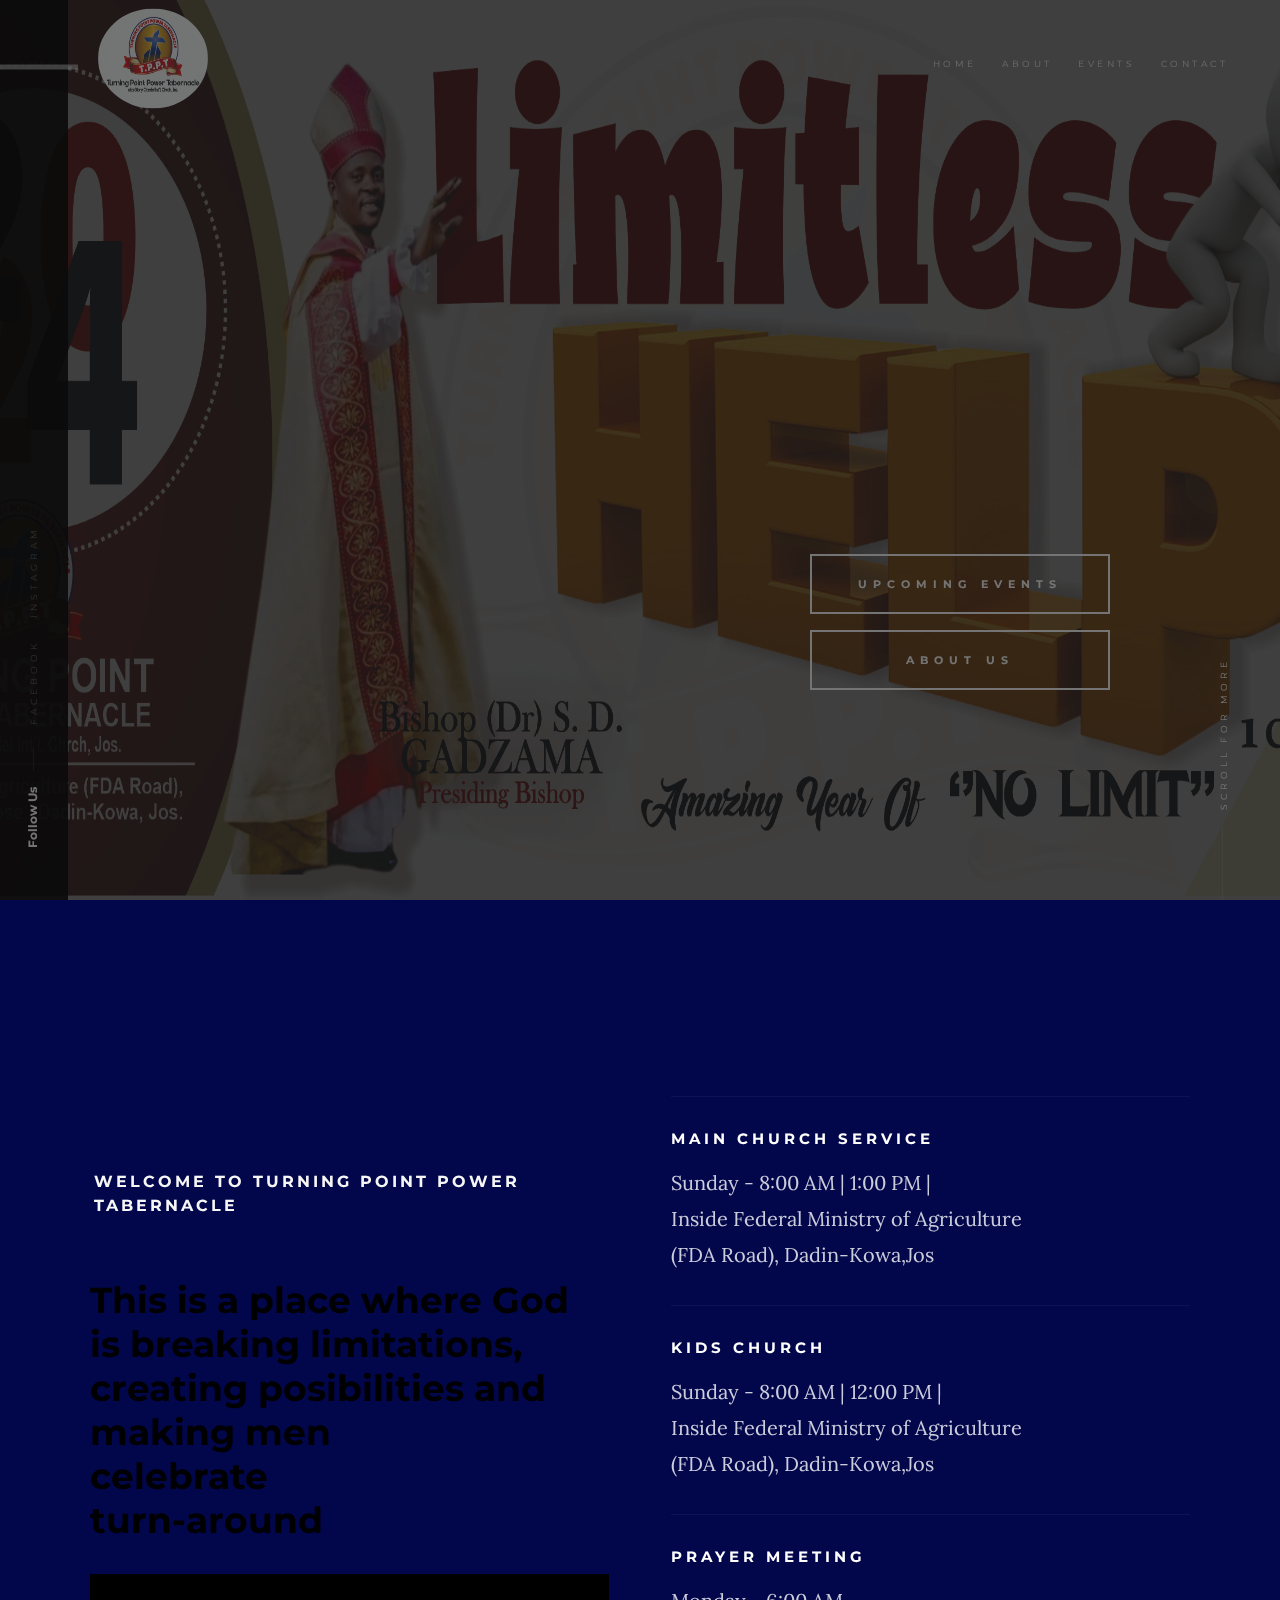
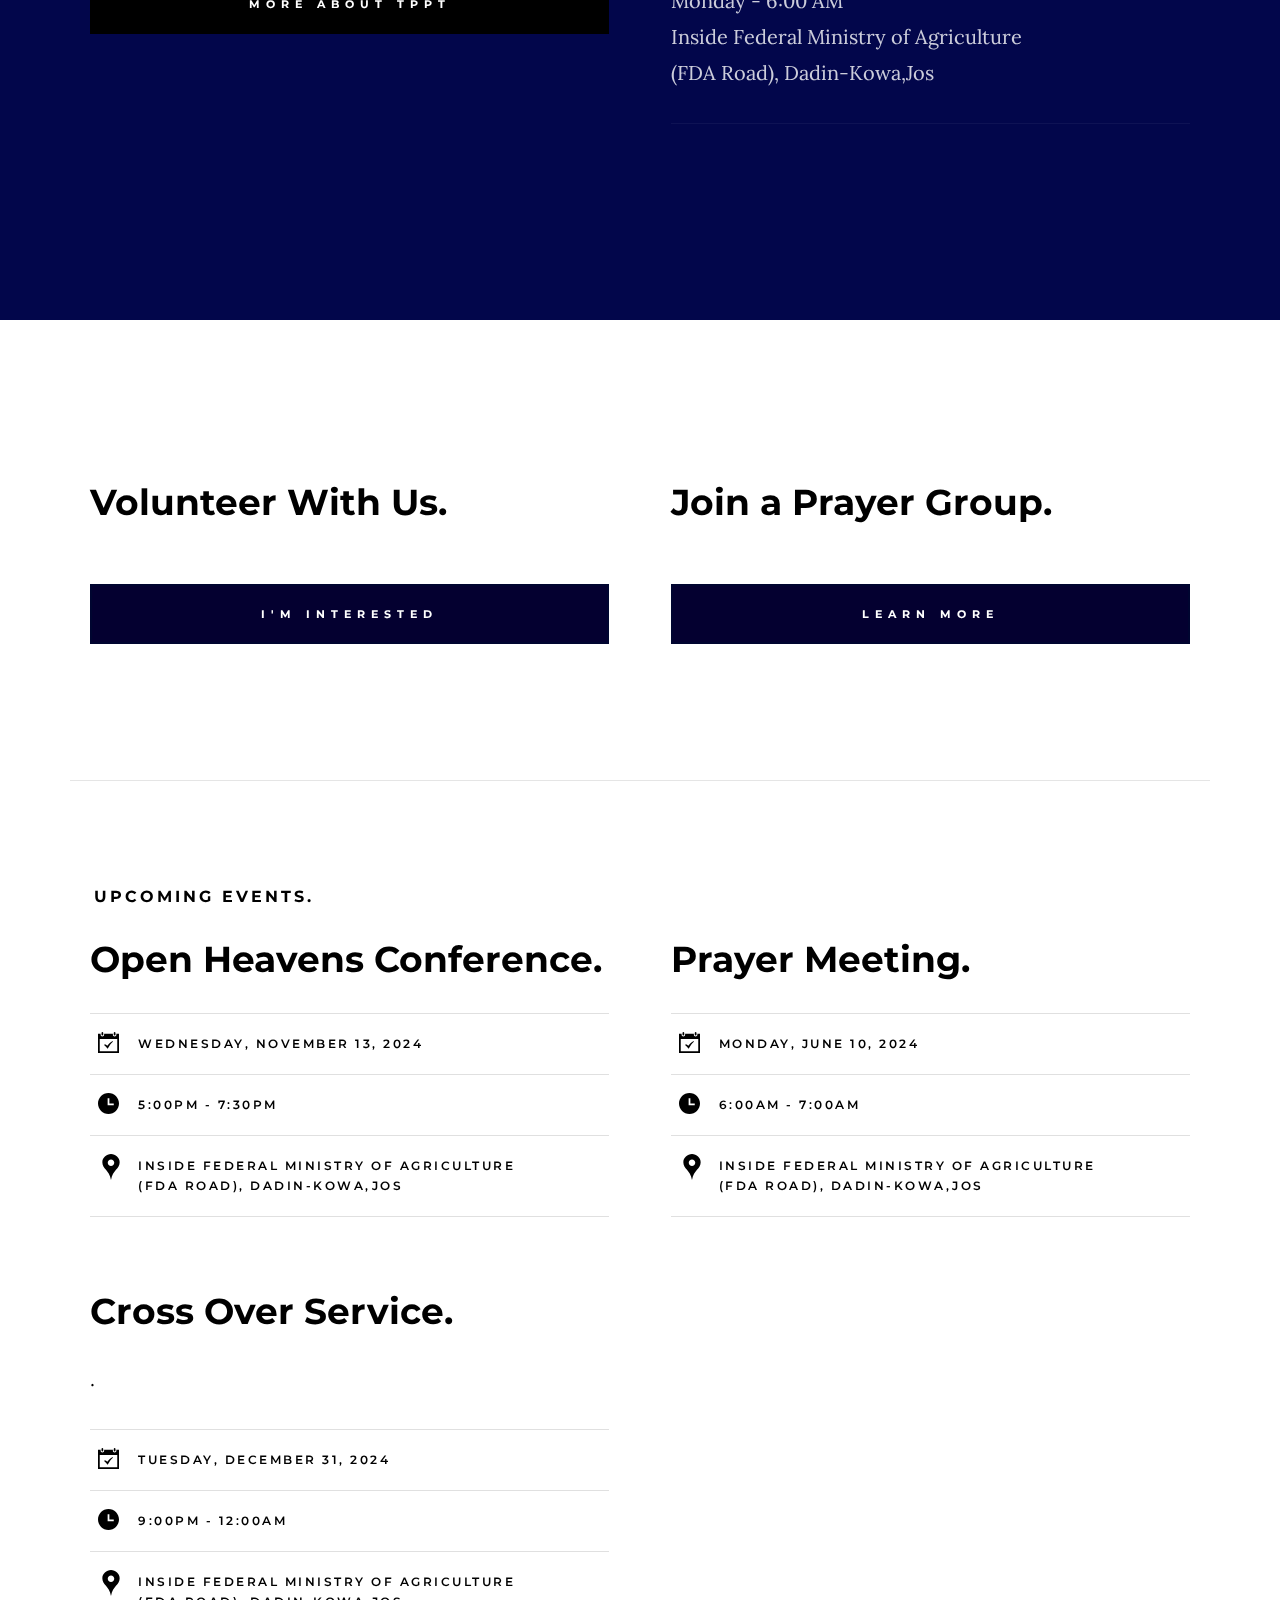
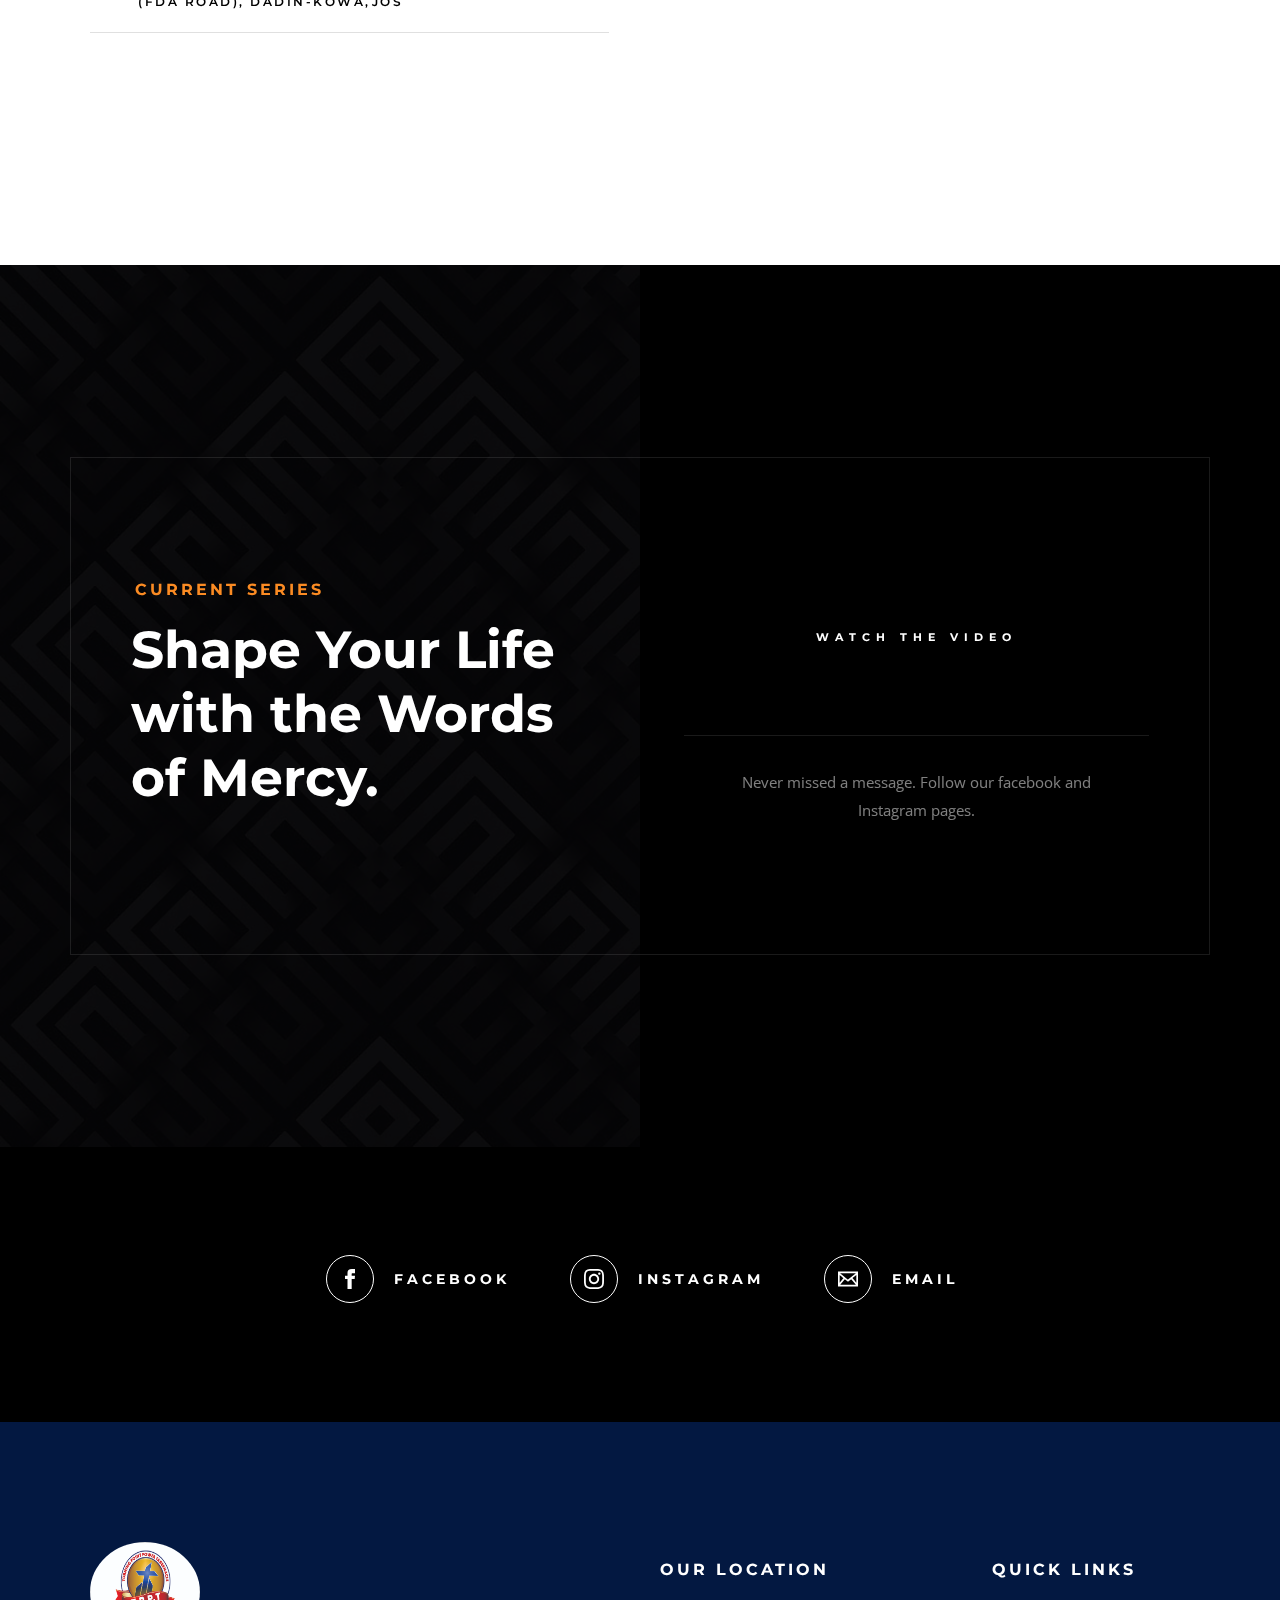
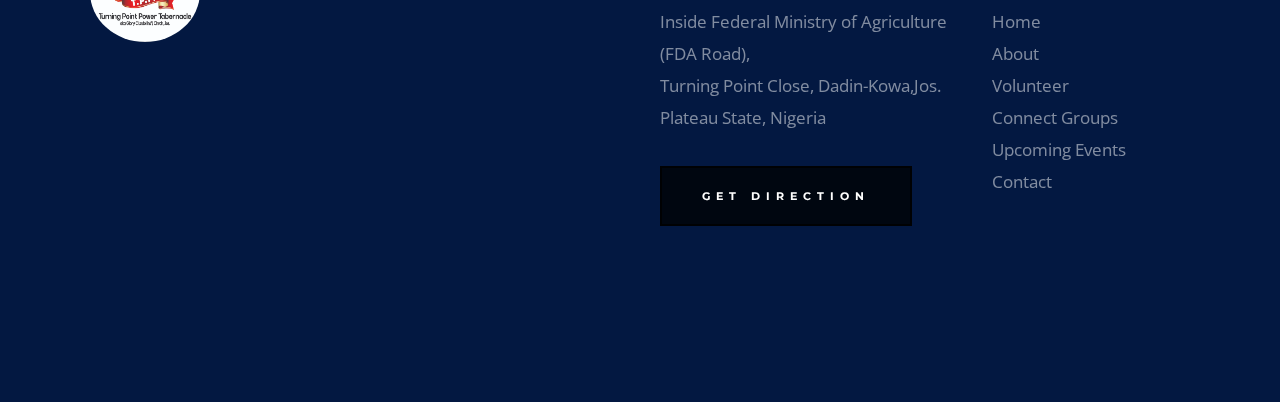
==== index.html @ caed2600 "first push" ====
<!DOCTYPE html>
<html class="no-js" lang="en">
<head>

    <!--- basic page needs
    ================================================== -->
    <meta charset="utf-8">
    <title>TPPT</title>
    <meta name="description" content="">
    <meta name="author" content="">

    <!-- mobile specific metas
    ================================================== -->
    <meta name="viewport" content="width=device-width, initial-scale=1">

    <!-- CSS
    ================================================== -->
    <link rel="stylesheet" href="css/base.css">
    <link rel="stylesheet" href="css/main.css">

    <!-- script
    ================================================== -->
    <script src="js/modernizr.js"></script>

    <!--  favicons
    ================================================== --
    <link rel="apple-touch-icon" sizes="180x180" href="apple-touch-icon.png">
    <link rel="icon" type="image/png" sizes="32x32" href="favicon-32x32.png">
    <link rel="icon" type="image/png" sizes="16x16" href="favicon-16x16.png">
    <link rel="manifest" href="site.webmanifest"> -->

</head>

<body id="top">

    <!-- preloader
    ================================================== -->
    <div id="preloader">
        <div id="loader" class="dots-jump">
            <div></div>
            <div></div>
            <div></div>
        </div>
    </div>


    <!-- header
    ================================================== -->
    <header class="s-header">

        <div class="header-logo">
            <a class="site-logo" href="index.html">
                <img src="images/Church Logo.jpg" alt="Homepage">
            </a>
        </div>

        <nav class="header-nav-wrap">
            <ul class="header-nav">
                <li class="current"><a href="index.html" title="Home">Home</a></li>
                <li><a href="about.html" title="About">About</a></li>
                <li><a href="events.html" title="Services">Events</a></li>
                <li><a href="contact.html" title="Contact us">Contact</a></li>	
            </ul>
        </nav>

        <a class="header-menu-toggle" href="#0"><span>Menu</span></a>

    </header> <!-- end s-header -->


    <!-- hero
    ================================================== -->
    <section class="s-hero" data-parallax="scroll" data-image-src="images/avatars/2024 Sticker.jpg" data-natural-width=1000 data-natural-height=500 data-position-y=center>

        <div class="hero-left-bar"></div>

        <div class="row hero-content">

            <div class="column large-full hero-content__text">
               

                <div class="hero-content__buttons">
                    <a href="events.html" class="btn btn--stroke">Upcoming Events</a>
                    <a href="about.html" class="btn btn--stroke">About Us</a>
                </div>
            </div> <!-- end hero-content__text -->

        </div> <!-- end hero-content -->

        <ul class="hero-social">
            <li class="hero-social__title">Follow Us</li>
            <li>
                <a href="https://www.facebook.com/share/EWhKwpKGWEic99FN/?mibextid=qi2Omg" title="">Facebook</a>
            </li>
            <!-- <li>
                <a href="#0" title="">YouTube</a>
            </li> -->
            <li>
                <a href="https://www.instagram.com/turning_point_power_tabernacle?utm_source=qr&igsh=MW9lNXdpdnQ3dms4bA===" title="">Instagram</a>
            </li>
        </ul> <!-- end hero-social -->

        <div class="hero-scroll">
            <a href="#about" class="scroll-link smoothscroll">
                Scroll For More
            </a>
        </div> <!-- end hero-scroll -->

    </section> <!-- end s-hero -->


    <!-- about
    ================================================== -->
    <section id="about" class="s-about">

        <div class="row row-y-center about-content">

            <div class="column large-half medium-full">
                <h3 class="subhead">Welcome to Turning Point Power Tabernacle</h3>
                <p class="lead">
                    <h1>
                        This is a place where God is breaking limitations, <br>
                        creating posibilities and making men  <br>
                        celebrate <br>
                        turn-around <br>
                    </h1>
                </p>
                <a href="about.html" class="btn btn--primary btn--about">More About Tppt</a>
            </div>

            <div class="column large-half medium-full">
                <ul class="about-sched">
                    <li>
                        <h4>Main Church Service</h4>
                        <p>
                        Sunday - 8:00 AM | 1:00 PM | <br>
                        Inside Federal Ministry of Agriculture <br>
                        (FDA Road), Dadin-Kowa,Jos
                        </p>
                    </li>
                    <li>
                        <h4>Kids Church</h4>
                        <p>
                        Sunday - 8:00 AM | 12:00 PM |  <br>
                        Inside Federal Ministry of Agriculture <br>
                        (FDA Road), Dadin-Kowa,Jos
                        </p>
                    </li>
                    <li>
                        <h4>Prayer Meeting</h4>
                        <p>
                        Monday - 6:00 AM <br>
                        Inside Federal Ministry of Agriculture <br>
                        (FDA Road), Dadin-Kowa,Jos
                        </p>
                    </li>
                </ul> <!-- end about-sched-->
            </div>

        </div> <!-- end about-content -->

    </section> <!-- end s-about -->


    <!-- connect
    ================================================== -->
    <section class="s-connect">

        <div class="row connect-content">
            <div class="column large-half tab-full">
                <h3 class="display-1">Volunteer With Us.</h3>
                <p>
                
                </p>

                <a href="volunteer.html" class="btn btn--primary h-full-width">I'm Interested</a>
            </div>
            <div class="column large-half tab-full">
                <h3 class="display-1">Join a Prayer Group.</h3>
                <p>
                
                </p>

                <a href="connect-group.html" class="btn btn--primary h-full-width">Learn More</a>
            </div>
        </div> <!-- end connect-content  -->

    </section> <!-- end s-connect -->


    <!-- events
    ================================================== -->
    <section class="s-events">

        <div class="row events-header">
            <div class="column">
                <h2 class="subhead">Upcoming Events.</h2>
            </div>
        </div> <!-- end event-header -->

        <div class="row block-large-1-2 block-900-full events-list">

            <div class="column events-list__item">
                <h3 class="display-1 events-list__item-title">
                    <a href="#0" title="">Open Heavens Conference.</a>
                </h3>
                <p>
                
                </p>
                <ul class="events-list__meta">
                    <li class="events-list__meta-date">Wednesday, november 13, 2024</li>
                    <li class="events-list__meta-time">5:00PM - 7:30PM</li>
                    <li class="events-list__meta-location"> Inside Federal Ministry of Agriculture <br>
                        (FDA Road), Dadin-Kowa,Jos</li>
                </ul>
            </div> <!-- end events-list__item -->
            <div class="column events-list__item">
                <h3 class="display-1 events-list__item-title">
                    <a href="#0" title="">Prayer Meeting.</a>
                </h3>
                <p>
                
                </p>
                <ul class="events-list__meta">
                    <li class="events-list__meta-date">Monday, June 10, 2024</li>
                    <li class="events-list__meta-time">6:00AM - 7:00AM</li>
                    <li class="events-list__meta-location"> Inside Federal Ministry of Agriculture <br>
                        (FDA Road), Dadin-Kowa,Jos</li>
                </ul>
            </div> <!-- end events-list__item -->
            <div class="column events-list__item">
                <h3 class="display-1 events-list__item-title">
                    <a href="#0" title="">Cross Over Service.</a>
                </h3>
                <p>
                .
                </p>
                <ul class="events-list__meta">
                    <li class="events-list__meta-date">Tuesday, December 31, 2024</li>
                    <li class="events-list__meta-time">9:00PM - 12:00AM</li>
                    <li class="events-list__meta-location"> Inside Federal Ministry of Agriculture <br>
                        (FDA Road), Dadin-Kowa,Jos</li>
                </ul>
            </div> <!-- end events-list__item -->
            

        </div> <!-- end events-list -->

    </section> <!-- end s-events -->


    <!-- series
    ================================================== -->
    <section class="s-series">

        <div class="series-img" style="background-image: url('images/IMG-20240130-WA0027.jpg');"></div>

        <div class="row row-y-center series-content">

            <div class="column large-half medium-full">
                <h3 class="subhead">Current Series</h3>
                <h2>Shape Your Life with the Words of Mercy.</h2>
                <p>
                
                </p>
            </div> <!-- end column -->

            <div class="column large-half medium-full">
                <div class="series-content__buttons">
                    <a href="https://www.facebook.com/share/v/prn8NBnceU68tZUT/?mibextid=xfxF2i" class="btn btn--large h-full-width">Watch the Video</a>
                    <!-- <a href="" class="btn btn--large h-full-width">Listen To the Message</a> -->
                </div>

                <div class="series-content__subscribe">
                    <p>
                    Never missed a message. Follow our facebook and Instagram pages.
                    </p>
                    
                    <!-- <ul class="series-content__subscribe-links">
                        <li class="ss-apple-podcast"><a href="#0">Apple Podcast</a></li>
                        <li class="ss-spotify"><a href="#0">Spotify</a></li>
                        <li class="ss-soundcloud"><a href="#0">SoundCloud</a></li>
                        <li class="ss-youtube"><a href="#0">Youtube</a></li>
                    </ul> -->
                </div>
            </div> <!-- end column -->
            
        </div> <!-- series-content -->

    </section> <!-- end s-series -->


    <!-- Social
    ================================================== -->
    <section class="s-social">
            
        <div class="row social-content">
            <div class="column">
                <ul class="social-list">
                    <li class="social-list__item">
                        <a href="https://www.facebook.com/share/EWhKwpKGWEic99FN/?mibextid=qi2Omg" title="">
                            <span class="social-list__icon social-list__icon--facebook"></span>
                            <span class="social-list__text">Facebook</span>
                        </a>
                    </li>
                    <!-- <li class="social-list__item">
                        <a href="#0" title="">
                            <span class="social-list__icon social-list__icon--twitter"></span>
                            <span class="social-list__text">Twitter</span>
                        </a>
                    </li> -->
                    <li class="social-list__item">
                        <a href="https://www.instagram.com/turning_point_power_tabernacle?utm_source=qr&igsh=MW9lNXdpdnQ3dms4bA==" title="">
                            <span class="social-list__icon social-list__icon--instagram"></span>
                            <span class="social-list__text">Instagram</span>
                        </a>
                    </li>
                    <li class="social-list__item">
                        <a href="#0" title="">
                            <span class="social-list__icon social-list__icon--email"></span>
                            <span class="social-list__text">Email</span>
                        </a>
                    </li>
                </ul>
            </div>
        </div> <!-- end social-content -->

    </section> <!-- end s-social -->


    <!-- footer
    ================================================== -->
    <footer class="s-footer">

        <div class="row footer-top">
            <div class="column large-4 medium-5 tab-full">
                <div class="footer-logo">
                    <a class="site-footer-logo" href="index.html">
                        <img src="images/Church Logo.jpg" alt="Homepage">
                    </a>
                </div>  <!-- footer-logo -->
                <p>
                 
                </p>
            </div>
            <div class="column large-half tab-full">
                <div class="row">
                    <div class="column large-7 medium-full">
                        <h4 class="h6">Our Location</h4>
                        <p>
                            Inside Federal Ministry of Agriculture (FDA Road), <br>
                            Turning Point Close, Dadin-Kowa,Jos. <br>
                            Plateau State, Nigeria
                        </p>
        
                        <p>
                        <a href="https://maps.app.goo.gl/9jNguGJndqTiwEg6A" target="_blank" class="btn btn--footer">Get Direction</a>
                        </p>
                    </div>
                    <div class="column large-5 medium-full">
                        <h4 class="h6">Quick Links</h4>
                        <ul class="footer-list">
                            <li><a href="index.html">Home</a></li>
                            <li><a href="about.html">About</a></li>
                            <li><a href="volunteer.html">Volunteer</a></li>
                            <li><a href="connect-group.html">Connect Groups</a></li>
                            <li><a href="events.html">Upcoming Events</a></li>
                            <li><a href="contact.html">Contact</a></li>
                        </ul>
                    </div>
                </div>
            </div>
        </div> <!-- end footer-top -->

        <div class="row footer-bottom">
            <div class="column ss-copyright">
               
            </div>
        </div> <!-- footer-bottom -->

        <div class="ss-go-top">
            <a class="smoothscroll" title="Back to Top" href="#top">
                <svg xmlns="http://www.w3.org/2000/svg" width="24" height="24" viewBox="0 0 24 24"><path d="M12 0l8 9h-6v15h-4v-15h-6z"/></svg>
            </a>
        </div> <!-- ss-go-top -->

    </footer> <!-- end s-footer -->


    <!-- Java Script
    ================================================== -->
    <script src="js/jquery-3.2.1.min.js"></script>
    <script src="js/plugins.js"></script>
    <script src="js/main.js"></script>

</body>
---- css/base.css ----
/* =================================================================== 
 *  Hesed Base Stylesheet
 *  Ver. 1.0.0
 *  07-25-2019
 *  ------------------------------------------------------------------
 *
 *  TOC:
 *	# imports 
 *	# normalize
 *	# grid v2.1.0
 *	# block grids
 *	# MISC
 *
 * =================================================================== */

/* ===================================================================
 * # imports 
 *
 * ------------------------------------------------------------------- */
@import url("https://fonts.googleapis.com/css?family=Montserrat:400,500,600,700|Open+Sans:300,400,500,600,700|Lora:400,400i,700,700i&display=swap");


/* ==========================================================================
 * # normalize
 * normalize.css v8.0.1 | MIT License |
 * github.com/necolas/normalize.css
 *
 * -------------------------------------------------------------------------- */

/* ------------------------------------------------------------------- 
 * ## document
 * ------------------------------------------------------------------- */

/* 1. Correct the line height in all browsers.
 * 2. Prevent adjustments of font size after orientation changes in iOS.*/
html {
	line-height: 1.15;  /* 1 */
	-webkit-text-size-adjust: 100%;  /* 2 */
}

/* ------------------------------------------------------------------- 
 * ## sections
 * ------------------------------------------------------------------- */

/* Remove the margin in all browsers. */
body {
	margin: 0;
}

/* Render the `main` element consistently in IE. */
main {
	display: block;
}

/* Correct the font size and margin on `h1` elements within `section` and
 * `article` contexts in Chrome, Firefox, and Safari. */
h1 {
	font-size: 2em;
	margin: 0.67em 0;
}

/* ------------------------------------------------------------------- 
 * ## grouping
 * ------------------------------------------------------------------- */

/* 1. Add the correct box sizing in Firefox.
 * 2. Show the overflow in Edge and IE. */
hr {
	box-sizing: content-box;  /* 1 */
	height: 0;  /* 1 */
	overflow: visible;  /* 2 */
}

/* 1. Correct the inheritance and scaling of font size in all browsers.
 * 2. Correct the odd `em` font sizing in all browsers. */
pre {
	font-family: monospace, monospace;  /* 1 */
	font-size: 1em;  /* 2 */
}

/* ------------------------------------------------------------------- 
 * ## text-level semantics
 * ------------------------------------------------------------------- */

/* Remove the gray background on active links in IE 10. */
a {
	background-color: transparent;
}

/* 1. Remove the bottom border in Chrome 57-
 * 2. Add the correct text decoration in Chrome, Edge, IE, Opera, and Safari. */
abbr[title] {
	border-bottom: none;  /* 1 */
	text-decoration: underline;  /* 2 */
	text-decoration: underline dotted;  /* 2 */
}

/* Add the correct font weight in Chrome, Edge, and Safari. */
b,
strong {
	font-weight: bolder;
}

/* 1. Correct the inheritance and scaling of font size in all browsers.
 * 2. Correct the odd `em` font sizing in all browsers. */
code,
kbd,
samp {
	font-family: monospace, monospace;  /* 1 */
	font-size: 1em;  /* 2 */
}

/* Add the correct font size in all browsers. */
small {
	font-size: 80%;
}

/* Prevent `sub` and `sup` elements from affecting the line height in
 * all browsers. */
sub,
sup {
	font-size: 75%;
	line-height: 0;
	position: relative;
	vertical-align: baseline;
}

sub {
	bottom: -0.25em;
}

sup {
	top: -0.5em;
}

/* ------------------------------------------------------------------- 
 * ## embedded content
 * ------------------------------------------------------------------- */

/* Remove the border on images inside links in IE 10. */
img {
	border-style: none;
}

/* ------------------------------------------------------------------- 
 * ## forms
 * ------------------------------------------------------------------- */

/* 1. Change the font styles in all browsers.
 * 2. Remove the margin in Firefox and Safari. */
button,
input,
optgroup,
select,
textarea {
	font-family: inherit;  /* 1 */
	font-size: 100%;  /* 1 */
	line-height: 1.15;  /* 1 */
	margin: 0;  /* 2 */
}

/* Show the overflow in IE.
 * 1. Show the overflow in Edge. */
button,
input {

	/* 1 */
	overflow: visible;
}

/* Remove the inheritance of text transform in Edge, Firefox, and IE.
 * 1. Remove the inheritance of text transform in Firefox. */
button,
select {

	/* 1 */
	text-transform: none;
}

/* Correct the inability to style clickable types in iOS and Safari. */
button,
[type="button"],
[type="reset"],
[type="submit"] {
	-webkit-appearance: button;
}

/* Remove the inner border and padding in Firefox. */
button::-moz-focus-inner,
[type="button"]::-moz-focus-inner,
[type="reset"]::-moz-focus-inner,
[type="submit"]::-moz-focus-inner {
	border-style: none;
	padding: 0;
}

/* Restore the focus styles unset by the previous rule. */
button:-moz-focusring,
[type="button"]:-moz-focusring,
[type="reset"]:-moz-focusring,
[type="submit"]:-moz-focusring {
	outline: 1px dotted ButtonText;
}

/* Correct the padding in Firefox. */
fieldset {
	padding: 0.35em 0.75em 0.625em;
}

/* 1. Correct the text wrapping in Edge and IE.
 * 2. Correct the color inheritance from `fieldset` elements in IE.
 * 3. Remove the padding so developers are not caught out when they zero out
 *    `fieldset` elements in all browsers. */
legend {
	box-sizing: border-box;  /* 1 */
	color: inherit;  /* 2 */
	display: table;  /* 1 */
	max-width: 100%;  /* 1 */
	padding: 0;  /* 3 */
	white-space: normal;  /* 1 */
}

/* Add the correct vertical alignment in Chrome, Firefox, and Opera. */
progress {
	vertical-align: baseline;
}

/* Remove the default vertical scrollbar in IE 10+. */
textarea {
	overflow: auto;
}

/* 1. Add the correct box sizing in IE 10.
 * 2. Remove the padding in IE 10. */
[type="checkbox"],
[type="radio"] {
	box-sizing: border-box;  /* 1 */
	padding: 0;  /* 2 */
}

/* Correct the cursor style of increment and decrement buttons in Chrome. */
[type="number"]::-webkit-inner-spin-button,
[type="number"]::-webkit-outer-spin-button {
	height: auto;
}

/* 1. Correct the odd appearance in Chrome and Safari.
 * 2. Correct the outline style in Safari. */
[type="search"] {
	-webkit-appearance: textfield;  /* 1 */
	outline-offset: -2px;  /* 2 */
}

/* Remove the inner padding in Chrome and Safari on macOS. */
[type="search"]::-webkit-search-decoration {
	-webkit-appearance: none;
}

/* 1. Correct the inability to style clickable types in iOS and Safari.
 * 2. Change font properties to `inherit` in Safari. */
::-webkit-file-upload-button {
	-webkit-appearance: button;  /* 1 */
	font: inherit;  /* 2 */
}

/* ------------------------------------------------------------------- 
 * ## interactive
 * ------------------------------------------------------------------- */

/* Add the correct display in Edge, IE 10+, and Firefox. */
details {
	display: block;
}

/* Add the correct display in all browsers. */
summary {
	display: list-item;
}

/* ------------------------------------------------------------------- 
 * ## misc
 * ------------------------------------------------------------------- */

/* Add the correct display in IE 10+. */
template {
	display: none;
}

/* Add the correct display in IE 10. */
[hidden] {
	display: none;
}


/* ===================================================================
 * # basic/base setup styles
 *
 * ------------------------------------------------------------------- */
html {
	font-size: 62.5%;
	box-sizing: border-box;
}

*,
*::before,
*::after {
	box-sizing: inherit;
}

body {
	font-weight: normal;
	line-height: 1;
	word-wrap: break-word;
	-moz-font-smoothing: grayscale;
	-moz-osx-font-smoothing: grayscale;
	-webkit-font-smoothing: antialiased;
	-webkit-overflow-scrolling: touch;
	-webkit-text-size-adjust: none;
}

/* ------------------------------------------------------------------- 
 * ## Media
 * ------------------------------------------------------------------- */
svg,
img,
video
embed,
iframe,
object {
	max-width: 100%;
	height: auto;
}

/* ------------------------------------------------------------------- 
 * ## Typography resets 
 * ------------------------------------------------------------------- */
div,
dl,
dt,
dd,
ul,
ol,
li,
h1,
h2,
h3,
h4,
h5,
h6,
pre,
form,
p,
blockquote,
th,
td {
	margin: 0;
	padding: 0;
}

p {
	font-size: inherit;
	text-rendering: optimizeLegibility;
}

em,
i {
	font-style: italic;
	line-height: inherit;
}

strong,
b {
	font-weight: bold;
	line-height: inherit;
}

small {
	font-size: 60%;
	line-height: inherit;
}

ol,
ul {
	list-style: none;
}

li {
	display: block;
}

/* ------------------------------------------------------------------- 
 * ## links
 * ------------------------------------------------------------------- */
a {
	text-decoration: none;
	line-height: inherit;
}

a img {
	border: none;
}

/* ------------------------------------------------------------------- 
 * ## inputs
 * ------------------------------------------------------------------- */
fieldset {
	margin: 0;
	padding: 0;
}

input[type="email"],
input[type="number"],
input[type="search"],
input[type="text"],
input[type="tel"],
input[type="url"],
input[type="password"],
textarea {
	-webkit-appearance: none;
	-moz-appearance: none;
	appearance: none;
}


/* ===================================================================
 * # grid v2.1.0
 *
 *   -----------------------------------------------------------------
 * - Grid breakpoints are based on MAXIMUM WIDTH media queries, 
 *   meaning they apply to that one breakpoint and ALL THOSE BELOW IT.
 * - Grid columns without a specified width will automatically layout 
 *   as equal width columns.
 * ------------------------------------------------------------------- */

/* rows
 * ------------------------------------- */
.row {
	width: 89%;
	max-width: 1340px;
	margin: 0 auto;
	display: -ms-flexbox;
	display: -webkit-flex;
	display: flex;
	-webkit-flex-flow: row wrap;
	-ms-flex-flow: row wrap;
	flex-flow: row wrap;
}

.row .row {
	width: auto;
	max-width: none;
	margin-left: -20px;
	margin-right: -20px;
}

/* columns
 * -------------------------------------- */
.column {
	-webkit-flex: 1 1 0%;
	-ms-flex: 1 1 0%;
	flex: 1 1 0%;
	padding: 0 20px;
}

.collapse > .column,
.column.collapse {
	padding: 0;
}

/* flex row containers utility classes
 * ----------------------------------------- */
.row.row-wrap {
	-webkit-flex-wrap: wrap;
	-ms-flex-wrap: wrap;
	flex-wrap: wrap;
}

.row.row-nowrap {
	-webkit-flex-wrap: nowrap;
	-ms-flex-wrap: none;
	flex-wrap: nowrap;
}

.row.row-y-top {
	-webkit-align-items: flex-start;
	-ms-flex-align: start;
	align-items: flex-start;
}

.row.row-y-bottom {
	-webkit-align-items: flex-end;
	-ms-flex-align: end;
	align-items: flex-end;
}

.row.row-y-center {
	-webkit-align-items: center;
	-ms-flex-align: center;
	align-items: center;
}

.row.row-stretch {
	-webkit-align-items: stretch;
	-ms-flex-align: stretch;
	align-items: stretch;
}

.row.row-baseline {
	-webkit-align-items: baseline;
	-ms-flex-align: baseline;
	align-items: baseline;
}

.row.row-x-left {
	-ms-flex-pack: start;
	-webkit-justify-content: flex-start;
	justify-content: flex-start;
}

.row.row-x-right {
	-ms-flex-pack: end;
	-webkit-justify-content: flex-end;
	justify-content: flex-end;
}

.row.row-x-center {
	-ms-flex-pack: center;
	-webkit-justify-content: center;
	justify-content: center;
}

/* flex item utility alignment classes
 * ----------------------------------------- */
.align-center {
	margin: auto;
	-webkit-align-self: center;
	-ms-flex-item-align: center;
	align-self: center;
}

.align-left {
	margin-right: auto;
	-webkit-align-self: center;
	-ms-flex-item-align: center;
	align-self: center;
}

.align-right {
	margin-left: auto;
	-webkit-align-self: center;
	-ms-flex-item-align: center;
	align-self: center;
}

.align-x-center {
	margin-right: auto;
	margin-left: auto;
}

.align-x-left {
	margin-right: auto;
}

.align-x-right {
	margin-left: auto;
}

.align-y-center {
	-webkit-align-self: center;
	-ms-flex-item-align: center;
	align-self: center;
}

.align-y-top {
	-webkit-align-self: flex-start;
	-ms-flex-item-align: start;
	align-self: flex-start;
}

.align-y-bottom {
	-webkit-align-self: flex-end;
	-ms-flex-item-align: end;
	align-self: flex-end;
}

/* large screen column widths 
 * -------------------------------------- */
.large-1 {
	-webkit-flex: 0 0 8.33333%;
	-ms-flex: 0 0 8.33333%;
	flex: 0 0 8.33333%;
	max-width: 8.33333%;
}

.large-2 {
	-webkit-flex: 0 0 16.66667%;
	-ms-flex: 0 0 16.66667%;
	flex: 0 0 16.66667%;
	max-width: 16.66667%;
}

.large-3 {
	-webkit-flex: 0 0 25%;
	-ms-flex: 0 0 25%;
	flex: 0 0 25%;
	max-width: 25%;
}

.large-4 {
	-webkit-flex: 0 0 33.33333%;
	-ms-flex: 0 0 33.33333%;
	flex: 0 0 33.33333%;
	max-width: 33.33333%;
}

.large-5 {
	-webkit-flex: 0 0 41.66667%;
	-ms-flex: 0 0 41.66667%;
	flex: 0 0 41.66667%;
	max-width: 41.66667%;
}

.large-6,
.large-half {
	-webkit-flex: 0 0 50%;
	-ms-flex: 0 0 50%;
	flex: 0 0 50%;
	max-width: 50%;
}

.large-7 {
	-webkit-flex: 0 0 58.33333%;
	-ms-flex: 0 0 58.33333%;
	flex: 0 0 58.33333%;
	max-width: 58.33333%;
}

.large-8 {
	-webkit-flex: 0 0 66.66667%;
	-ms-flex: 0 0 66.66667%;
	flex: 0 0 66.66667%;
	max-width: 66.66667%;
}

.large-9 {
	-webkit-flex: 0 0 75%;
	-ms-flex: 0 0 75%;
	flex: 0 0 75%;
	max-width: 75%;
}

.large-10 {
	-webkit-flex: 0 0 83.33333%;
	-ms-flex: 0 0 83.33333%;
	flex: 0 0 83.33333%;
	max-width: 83.33333%;
}

.large-11 {
	-webkit-flex: 0 0 91.66667%;
	-ms-flex: 0 0 91.66667%;
	flex: 0 0 91.66667%;
	max-width: 91.66667%;
}

.large-12,
.large-full {
	-webkit-flex: 0 0 100%;
	-ms-flex: 0 0 100%;
	flex: 0 0 100%;
	max-width: 100%;
}

/* ------------------------------------------------------------------- 
 * ## medium screen devices
 * ------------------------------------------------------------------- */
@media screen and (max-width:1200px) {
	.row .row {
		margin-left: -16px;
		margin-right: -16px;
	}

	.column {
		padding: 0 16px;
	}

	.medium-1 {
		-webkit-flex: 0 0 8.33333%;
		-ms-flex: 0 0 8.33333%;
		flex: 0 0 8.33333%;
		max-width: 8.33333%;
	}

	.medium-2 {
		-webkit-flex: 0 0 16.66667%;
		-ms-flex: 0 0 16.66667%;
		flex: 0 0 16.66667%;
		max-width: 16.66667%;
	}

	.medium-3 {
		-webkit-flex: 0 0 25%;
		-ms-flex: 0 0 25%;
		flex: 0 0 25%;
		max-width: 25%;
	}

	.medium-4 {
		-webkit-flex: 0 0 33.33333%;
		-ms-flex: 0 0 33.33333%;
		flex: 0 0 33.33333%;
		max-width: 33.33333%;
	}

	.medium-5 {
		-webkit-flex: 0 0 41.66667%;
		-ms-flex: 0 0 41.66667%;
		flex: 0 0 41.66667%;
		max-width: 41.66667%;
	}

	.medium-6,
	.medium-half {
		-webkit-flex: 0 0 50%;
		-ms-flex: 0 0 50%;
		flex: 0 0 50%;
		max-width: 50%;
	}

	.medium-7 {
		-webkit-flex: 0 0 58.33333%;
		-ms-flex: 0 0 58.33333%;
		flex: 0 0 58.33333%;
		max-width: 58.33333%;
	}

	.medium-8 {
		-webkit-flex: 0 0 66.66667%;
		-ms-flex: 0 0 66.66667%;
		flex: 0 0 66.66667%;
		max-width: 66.66667%;
	}

	.medium-9 {
		-webkit-flex: 0 0 75%;
		-ms-flex: 0 0 75%;
		flex: 0 0 75%;
		max-width: 75%;
	}

	.medium-10 {
		-webkit-flex: 0 0 83.33333%;
		-ms-flex: 0 0 83.33333%;
		flex: 0 0 83.33333%;
		max-width: 83.33333%;
	}

	.medium-11 {
		-webkit-flex: 0 0 91.66667%;
		-ms-flex: 0 0 91.66667%;
		flex: 0 0 91.66667%;
		max-width: 91.66667%;
	}

	.medium-12,
	.medium-full {
		-webkit-flex: 0 0 100%;
		-ms-flex: 0 0 100%;
		flex: 0 0 100%;
		max-width: 100%;
	}

}

/* ------------------------------------------------------------------- 
 * ## tablets
 * ------------------------------------------------------------------- */
@media screen and (max-width:800px) {
	.tab-1 {
		-webkit-flex: 0 0 8.33333%;
		-ms-flex: 0 0 8.33333%;
		flex: 0 0 8.33333%;
		max-width: 8.33333%;
	}

	.tab-2 {
		-webkit-flex: 0 0 16.66667%;
		-ms-flex: 0 0 16.66667%;
		flex: 0 0 16.66667%;
		max-width: 16.66667%;
	}

	.tab-3 {
		-webkit-flex: 0 0 25%;
		-ms-flex: 0 0 25%;
		flex: 0 0 25%;
		max-width: 25%;
	}

	.tab-4 {
		-webkit-flex: 0 0 33.33333%;
		-ms-flex: 0 0 33.33333%;
		flex: 0 0 33.33333%;
		max-width: 33.33333%;
	}

	.tab-5 {
		-webkit-flex: 0 0 41.66667%;
		-ms-flex: 0 0 41.66667%;
		flex: 0 0 41.66667%;
		max-width: 41.66667%;
	}

	.tab-6,
	.tab-half {
		-webkit-flex: 0 0 50%;
		-ms-flex: 0 0 50%;
		flex: 0 0 50%;
		max-width: 50%;
	}

	.tab-7 {
		-webkit-flex: 0 0 58.33333%;
		-ms-flex: 0 0 58.33333%;
		flex: 0 0 58.33333%;
		max-width: 58.33333%;
	}

	.tab-8 {
		-webkit-flex: 0 0 66.66667%;
		-ms-flex: 0 0 66.66667%;
		flex: 0 0 66.66667%;
		max-width: 66.66667%;
	}

	.tab-9 {
		-webkit-flex: 0 0 75%;
		-ms-flex: 0 0 75%;
		flex: 0 0 75%;
		max-width: 75%;
	}

	.tab-10 {
		-webkit-flex: 0 0 83.33333%;
		-ms-flex: 0 0 83.33333%;
		flex: 0 0 83.33333%;
		max-width: 83.33333%;
	}

	.tab-11 {
		-webkit-flex: 0 0 91.66667%;
		-ms-flex: 0 0 91.66667%;
		flex: 0 0 91.66667%;
		max-width: 91.66667%;
	}

	.tab-12,
	.tab-full {
		-webkit-flex: 0 0 100%;
		-ms-flex: 0 0 100%;
		flex: 0 0 100%;
		max-width: 100%;
	}

	.hide-on-tablet {
		display: none;
	}

}

/* ------------------------------------------------------------------- 
 * ## mobile devices 
 * ------------------------------------------------------------------- */
@media screen and (max-width:600px) {
	.row {
		width: 100%;
		padding-left: 25px;
		padding-right: 25px;
	}

	.row .row {
		margin-left: -10px;
		margin-right: -10px;
		padding-left: 0;
		padding-right: 0;
	}

	.column {
		padding: 0 10px;
	}

	.mob-1 {
		-webkit-flex: 0 0 8.33333%;
		-ms-flex: 0 0 8.33333%;
		flex: 0 0 8.33333%;
		max-width: 8.33333%;
	}

	.mob-2 {
		-webkit-flex: 0 0 16.66667%;
		-ms-flex: 0 0 16.66667%;
		flex: 0 0 16.66667%;
		max-width: 16.66667%;
	}

	.mob-3 {
		-webkit-flex: 0 0 25%;
		-ms-flex: 0 0 25%;
		flex: 0 0 25%;
		max-width: 25%;
	}

	.mob-4 {
		-webkit-flex: 0 0 33.33333%;
		-ms-flex: 0 0 33.33333%;
		flex: 0 0 33.33333%;
		max-width: 33.33333%;
	}

	.mob-5 {
		-webkit-flex: 0 0 41.66667%;
		-ms-flex: 0 0 41.66667%;
		flex: 0 0 41.66667%;
		max-width: 41.66667%;
	}

	.mob-6,
	.mob-half {
		-webkit-flex: 0 0 50%;
		-ms-flex: 0 0 50%;
		flex: 0 0 50%;
		max-width: 50%;
	}

	.mob-7 {
		-webkit-flex: 0 0 58.33333%;
		-ms-flex: 0 0 58.33333%;
		flex: 0 0 58.33333%;
		max-width: 58.33333%;
	}

	.mob-8 {
		-webkit-flex: 0 0 66.66667%;
		-ms-flex: 0 0 66.66667%;
		flex: 0 0 66.66667%;
		max-width: 66.66667%;
	}

	.mob-9 {
		-webkit-flex: 0 0 75%;
		-ms-flex: 0 0 75%;
		flex: 0 0 75%;
		max-width: 75%;
	}

	.mob-10 {
		-webkit-flex: 0 0 83.33333%;
		-ms-flex: 0 0 83.33333%;
		flex: 0 0 83.33333%;
		max-width: 83.33333%;
	}

	.mob-11 {
		-webkit-flex: 0 0 91.66667%;
		-ms-flex: 0 0 91.66667%;
		flex: 0 0 91.66667%;
		max-width: 91.66667%;
	}

	.mob-12,
	.mob-full {
		-webkit-flex: 0 0 100%;
		-ms-flex: 0 0 100%;
		flex: 0 0 100%;
		max-width: 100%;
	}

	.hide-on-mobile {
		display: none;
	}

}

/* ------------------------------------------------------------------- 
 * ## small mobile devices <= 400px
 * ------------------------------------------------------------------- */
@media screen and (max-width:400px) {
	.row {
		padding-left: 22px;
		padding-right: 22px;
	}

	.row .row {
		margin-left: 0;
		margin-right: 0;
	}

	.column {
		-webkit-flex: 0 0 100%;
		-ms-flex: 0 0 100%;
		flex: 0 0 100%;
		max-width: 100%;
		width: 100%;
		margin-left: 0;
		margin-right: 0;
		padding: 0;
	}

}


/* ===================================================================
 * # block grids
 *
 * -------------------------------------------------------------------
 * Equally-sized columns define at parent/row level.
 * ------------------------------------------------------------------- */
.block-large-1-8 > .column {
	-webkit-flex: 0 0 12.5%;
	-ms-flex: 0 0 12.5%;
	flex: 0 0 12.5%;
	max-width: 12.5%;
}

.block-large-1-6 > .column {
	-webkit-flex: 0 0 16.66667%;
	-ms-flex: 0 0 16.66667%;
	flex: 0 0 16.66667%;
	max-width: 16.66667%;
}

.block-large-1-5 > .column {
	-webkit-flex: 0 0 20%;
	-ms-flex: 0 0 20%;
	flex: 0 0 20%;
	max-width: 20%;
}

.block-large-1-4 > .column {
	-webkit-flex: 0 0 25%;
	-ms-flex: 0 0 25%;
	flex: 0 0 25%;
	max-width: 25%;
}

.block-large-1-3 > .column {
	-webkit-flex: 0 0 33.33333%;
	-ms-flex: 0 0 33.33333%;
	flex: 0 0 33.33333%;
	max-width: 33.33333%;
}

.block-large-1-2 > .column {
	-webkit-flex: 0 0 50%;
	-ms-flex: 0 0 50%;
	flex: 0 0 50%;
	max-width: 50%;
}

.block-large-full > .column {
	-webkit-flex: 0 0 100%;
	-ms-flex: 0 0 100%;
	flex: 0 0 100%;
	max-width: 100%;
}

/* ------------------------------------------------------------------- 
 * ## block grids - medium screen devices
 * ------------------------------------------------------------------- */
@media screen and (max-width:1200px) {
	.block-medium-1-8 > .column {
		-webkit-flex: 0 0 12.5%;
		-ms-flex: 0 0 12.5%;
		flex: 0 0 12.5%;
		max-width: 12.5%;
	}

	.block-medium-1-6 > .column {
		-webkit-flex: 0 0 16.66667%;
		-ms-flex: 0 0 16.66667%;
		flex: 0 0 16.66667%;
		max-width: 16.66667%;
	}

	.block-medium-1-5 > .column {
		-webkit-flex: 0 0 20%;
		-ms-flex: 0 0 20%;
		flex: 0 0 20%;
		max-width: 20%;
	}

	.block-medium-1-4 > .column {
		-webkit-flex: 0 0 25%;
		-ms-flex: 0 0 25%;
		flex: 0 0 25%;
		max-width: 25%;
	}

	.block-medium-1-3 > .column {
		-webkit-flex: 0 0 33.33333%;
		-ms-flex: 0 0 33.33333%;
		flex: 0 0 33.33333%;
		max-width: 33.33333%;
	}

	.block-medium-1-2 > .column {
		-webkit-flex: 0 0 50%;
		-ms-flex: 0 0 50%;
		flex: 0 0 50%;
		max-width: 50%;
	}

	.block-medium-full > .column {
		-webkit-flex: 0 0 100%;
		-ms-flex: 0 0 100%;
		flex: 0 0 100%;
		max-width: 100%;
	}

}

/* ------------------------------------------------------------------- 
 * ## block grids - tablets
 * ------------------------------------------------------------------- */
@media screen and (max-width:800px) {
	.block-tab-1-8 > .column {
		-webkit-flex: 0 0 12.5%;
		-ms-flex: 0 0 12.5%;
		flex: 0 0 12.5%;
		max-width: 12.5%;
	}

	.block-tab-1-6 > .column {
		-webkit-flex: 0 0 16.66667%;
		-ms-flex: 0 0 16.66667%;
		flex: 0 0 16.66667%;
		max-width: 16.66667%;
	}

	.block-tab-1-5 > .column {
		-webkit-flex: 0 0 20%;
		-ms-flex: 0 0 20%;
		flex: 0 0 20%;
		max-width: 20%;
	}

	.block-tab-1-4 > .column {
		-webkit-flex: 0 0 25%;
		-ms-flex: 0 0 25%;
		flex: 0 0 25%;
		max-width: 25%;
	}

	.block-tab-1-3 > .column {
		-webkit-flex: 0 0 33.33333%;
		-ms-flex: 0 0 33.33333%;
		flex: 0 0 33.33333%;
		max-width: 33.33333%;
	}

	.block-tab-1-2 > .column {
		-webkit-flex: 0 0 50%;
		-ms-flex: 0 0 50%;
		flex: 0 0 50%;
		max-width: 50%;
	}

	.block-tab-full > .column {
		-webkit-flex: 0 0 100%;
		-ms-flex: 0 0 100%;
		flex: 0 0 100%;
		max-width: 100%;
	}

}

/* ------------------------------------------------------------------- 
 * ## block grids - mobile devices
 * ------------------------------------------------------------------- */
@media screen and (max-width:600px) {
	.block-mob-1-8 > .column {
		-webkit-flex: 0 0 12.5%;
		-ms-flex: 0 0 12.5%;
		flex: 0 0 12.5%;
		max-width: 12.5%;
	}

	.block-mob-1-6 > .column {
		-webkit-flex: 0 0 16.66667%;
		-ms-flex: 0 0 16.66667%;
		flex: 0 0 16.66667%;
		max-width: 16.66667%;
	}

	.block-mob-1-5 > .column {
		-webkit-flex: 0 0 20%;
		-ms-flex: 0 0 20%;
		flex: 0 0 20%;
		max-width: 20%;
	}

	.block-mob-1-4 > .column {
		-webkit-flex: 0 0 25%;
		-ms-flex: 0 0 25%;
		flex: 0 0 25%;
		max-width: 25%;
	}

	.block-mob-1-3 > .column {
		-webkit-flex: 0 0 33.33333%;
		-ms-flex: 0 0 33.33333%;
		flex: 0 0 33.33333%;
		max-width: 33.33333%;
	}

	.block-mob-1-2 > .column {
		-webkit-flex: 0 0 50%;
		-ms-flex: 0 0 50%;
		flex: 0 0 50%;
		max-width: 50%;
	}

	.block-mob-full > .column {
		-webkit-flex: 0 0 100%;
		-ms-flex: 0 0 100%;
		flex: 0 0 100%;
		max-width: 100%;
	}

}

/* ------------------------------------------------------------------- 
 * ## block grids - small mobile devices <= 400px
 * ------------------------------------------------------------------- */
@media screen and (max-width:400px) {
	.stack > .column {
		-webkit-flex: 0 0 100%;
		-ms-flex: 0 0 100%;
		flex: 0 0 100%;
		max-width: 100%;
		width: 100%;
		margin-left: 0;
		margin-right: 0;
		padding: 0;
	}

}


/* ===================================================================
 * # MISC
 *
 * ------------------------------------------------------------------- */
.h-group:after {
	content: "";
	display: table;
	clear: both;
}

/* misc helper classes
 * -------------------------------------- */
.is-hidden {
	display: none;
}

.is-invisible {
	visibility: hidden;
}

.h-antialiased {
	-webkit-font-smoothing: antialiased;
	-moz-osx-font-smoothing: grayscale;
}

.h-overflow-hidden {
	overflow: hidden;
}

.h-remove-bottom {
	margin-bottom: 0;
}

.h-add-half-bottom {
	margin-bottom: 1.6rem !important;
}

.h-add-bottom {
	margin-bottom: 3.2rem !important;
}

.h-no-border {
	border: none;
}

.h-full-width {
	width: 100%;
}

.h-text-center {
	text-align: center;
}

.h-text-left {
	text-align: left;
}

.h-text-right {
	text-align: right;
}

.h-pull-left {
	float: left;
}

.h-pull-right {
	float: right;
}

/*# sourceMappingURL=base.css.map */
---- css/main.css ----
/* =================================================================== 
 *  Hesed Main Stylesheet
 *  Template Ver. 1.0.0
 *  06-26-2019
 *  ------------------------------------------------------------------
 *
 *  TOC:
 *  # custom block grid STACK breakpoints
 *  # base style overrides
 *    ## links
 *  # typography & general theme styles
 *    ## lists
 *    ## responsive video container
 *    ## floated image
 *    ## tables
 *    ## spacing 
 *  # preloader
 *  # forms
 *    ## style placeholder text
 *    ## change autocomplete styles in Chrome
 *  # buttons
 *  # additional components
 *    ## additional typo styles
 *    ## skillbars
 *    ## alert box
 *    ## pagination
 *  # common and reusable styles
 *    ## events list
 *    ## block list
 *  # site header
 *    ## header logo
 *    ## main navigation
 *    ## mobile menu toggle
 *  # hero
 *    ## hero left bar
 *    ## hero content
 *    ## hero content buttons
 *    ## hero social
 *    ## hero scroll
 *    ## hero animations
 *  # about
 *    ## about content
 *    ## schedule of services
 *  # connect
 *  # events
 *  # current series
 *    ## series image
 *    ## series content
 *    ## series buttons
 *    ## series subscribe
 *  # social
 *  # footer
 *    ## footer logo
 *    ## footer list
 *    ## copyright
 *    ## go to top
 *  # page styles and page components
 *    ## page header
 *    ## page content
 *    ## about page
 *    ## event page
 *
 * =================================================================== */


/* ===================================================================
 * # custom block grid STACK breakpoints
 *
 * ------------------------------------------------------------------- */
@media screen and (max-width:1000px) {
  .block-1000-full > .column {
    -webkit-flex: 0 0 100%;
    -ms-flex: 0 0 100%;
    flex: 0 0 100%;
    max-width: 100%;
  }

}

@media screen and (max-width:900px) {
  .block-900-full > .column {
    -webkit-flex: 0 0 100%;
    -ms-flex: 0 0 100%;
    flex: 0 0 100%;
    max-width: 100%;
  }

}


/* ===================================================================
 * # base style overrides
 *
 * ------------------------------------------------------------------- */
html {
  font-size: 10px;
}

@media screen and (max-width:400px) {
  html {
    font-size: 9.5px;
  }

}

html,
body {
  height: 100%;
}

body {
  background: #121212;
  font-family: "Lora", serif;
  font-size: 2rem;
  font-style: normal;
  font-weight: normal;
  line-height: 1.8;
  color: #000000;
  margin: 0;
  padding: 0;
  position: relative;
}

/* ------------------------------------------------------------------- 
 * ## links
 * ------------------------------------------------------------------- */
a {
  color: #020b38;
  transition: all 0.3s ease-in-out;
}

a:hover,
a:focus,
a:active {
  color: #037c82;
}

a:hover,
a:active {
  outline: 0;
}

/* ===================================================================
 * # typography & general theme styles
 * 
 * ------------------------------------------------------------------- */
h1, h2, h3, h4, h5, h6, .h1, .h2, .h3, .h4, .h5, .h6 {
  font-family: "Montserrat", sans-serif;
  font-weight: 700;
  font-style: normal;
  color: #000000;
  font-variant-ligatures: common-ligatures;
  text-rendering: optimizeLegibility;
}

h1, .h1, h2, .h2, h3, .h3, h4, .h4 {
  margin-top: 6rem;
  margin-bottom: 1.6rem;
}

@media screen and (max-width:600px) {
  h1, .h1, h2, .h2, h3, .h3, h4, .h4 {
    margin-top: 5.6rem;
  }

}

h5, .h5, h6, .h6 {
  margin-top: 4.8rem;
  margin-bottom: 1.2rem;
}

@media screen and (max-width:600px) {
  h5, .h5, h6, .h6 {
    margin-top: 4.4rem;
    margin-bottom: 0.8rem;
  }

}

h1, .h1 {
  font-size: 3.6rem;
  line-height: 1.222;
}

@media screen and (max-width:600px) {
  h1, .h1 {
    font-size: 3.3rem;
  }

}

h2,
.h2 {
  font-size: 3.2rem;
  line-height: 1.25;
}

h3, .h3 {
  font-size: 2.4rem;
  line-height: 1.167;
}

h4, .h4 {
  font-size: 2.1rem;
  line-height: 1.333;
}

h5, .h5 {
  font-size: 1.8rem;
  line-height: 1.333;
}

h6, .h6 {
  font-size: 1.6rem;
  line-height: 1.5;
  text-transform: uppercase;
  letter-spacing: .3rem;
}

p img {
  margin: 0;
}

p.lead {
  font-family: "Lora", serif;
  font-weight: 500;
  font-size: 2.8rem;
  line-height: 1.857;
  margin-bottom: 3.6rem;
  color: #000000;
}

@media screen and (max-width:1200px) {
  p.lead {
    font-size: 2.6rem;
  }

}

@media screen and (max-width:600px) {
  p.lead {
    font-size: 2.2rem;
  }

}

em,
i,
strong,
b {
  font-size: inherit;
  line-height: inherit;
}

em,
i {
  font-family: "Lora", serif;
  font-style: italic;
}

strong,
b {
  font-family: "Lora", serif;
  font-weight: 700;
}

small {
  font-size: 1.2rem;
  line-height: inherit;
}

blockquote {
  margin: 4rem 0;
  padding: 4rem 4rem;
  border-left: 4px solid black;
  position: relative;
}

@media screen and (max-width:600px) {
  blockquote {
    padding: 3.2rem 3.2rem;
  }

}

@media screen and (max-width:400px) {
  blockquote {
    padding: 2.8rem 2.8rem;
  }

}

blockquote p {
  font-family: "Lora", serif;
  font-weight: 400;
  padding: 0;
  font-size: 2.8rem;
  line-height: 1.857;
  color: #000000;
}

@media screen and (max-width:1200px) {
  blockquote p {
    font-size: 2.6rem;
  }

}

@media screen and (max-width:600px) {
  blockquote p {
    font-size: 2.2rem;
  }

}

blockquote cite {
  display: block;
  font-family: "Open Sans", sans-serif;
  font-size: 1.5rem;
  font-style: normal;
  line-height: 1.333;
}

blockquote cite:before {
  content: "\2014 \0020";
}

blockquote cite,
blockquote cite a,
blockquote cite a:visited {
  color: #646464;
  border: none;
}

abbr {
  font-family: "Lora", serif;
  font-weight: 700;
  font-variant: small-caps;
  text-transform: lowercase;
  letter-spacing: .05rem;
  color: #646464;
}

var,
kbd,
samp,
code,
pre {
  font-family: Consolas, "Andale Mono", Courier, "Courier New", monospace;
}

pre {
  padding: 2.4rem 3.2rem 3.2rem;
  background: #efefef;
  overflow-x: auto;
}

code {
  font-size: 1.4rem;
  margin: 0 .2rem;
  padding: .4rem .8rem;
  white-space: nowrap;
  background: #efefef;
  border: 1px solid #d3d3d3;
  color: #000000;
  border-radius: 3px;
}

pre > code {
  display: block;
  white-space: pre;
  line-height: 2;
  padding: 0;
  margin: 0;
}

pre.prettyprint > code {
  border: none;
}

del {
  text-decoration: line-through;
}

abbr[title],
dfn[title] {
  border-bottom: 1px dotted;
  cursor: help;
  text-decoration: none;
}

mark {
  background: #fff099;
  color: #000000;
}

hr {
  border: solid #e0e0e0;
  border-width: 1px 0 0;
  clear: both;
  margin: 8rem 0 9.6rem;
  height: 0;
}

/* ------------------------------------------------------------------- 
 * ## lists
 * ------------------------------------------------------------------- */
ol {
  list-style: decimal;
}

ul {
  list-style: disc;
}

li {
  display: list-item;
}

ol,
ul {
  margin-left: 1.6rem;
}

ul li {
  padding-left: .4rem;
}

ul ul,
ul ol,
ol ol,
ol ul {
  margin: .8rem 0 .8rem 1.6rem;
}

ul.disc li {
  display: list-item;
  list-style: none;
  padding: 0 0 0 .8rem;
  position: relative;
}

ul.disc li::before {
  content: "";
  display: inline-block;
  width: 8px;
  height: 8px;
  border-radius: 50%;
  background: #3b0d11;
  position: absolute;
  left: -16px;
  top: 11px;
  vertical-align: middle;
}

dt {
  margin: 0;
  color: #3b0d11;
}

dd {
  margin: 0 0 0 2rem;
}

/* ------------------------------------------------------------------- 
 * ## responsive video container
 * ------------------------------------------------------------------- */
.video-container {
  position: relative;
  padding-bottom: 56.25%;
  height: 0;
  overflow: hidden;
}

.video-container iframe,
.video-container object,
.video-container embed,
.video-container video {
  position: absolute;
  top: 0;
  left: 0;
  width: 100%;
  height: 100%;
}

/* ------------------------------------------------------------------- 
 * ## floated image
 * ------------------------------------------------------------------- */
img.h-pull-right {
  margin: 1.2rem 0 1.2rem 2.8rem;
}

img.h-pull-left {
  margin: 1.2rem 2.8rem 1.2rem 0;
}

/* ------------------------------------------------------------------- 
 * ## tables
 * ------------------------------------------------------------------- */
table {
  border-width: 0;
  width: 100%;
  max-width: 100%;
  font-family: "Lora", serif;
  border-collapse: collapse;
}

th,
td {
  padding: 1.5rem 3.2rem;
  text-align: left;
  border-bottom: 1px solid #e0e0e0;
}

th {
  color: #000000;
  font-family: "Montserrat", sans-serif;
  font-weight: 700;
}

th:first-child,
td:first-child {
  padding-left: 0;
}

th:last-child,
td:last-child {
  padding-right: 0;
}

.table-responsive {
  overflow-x: auto;
  -webkit-overflow-scrolling: touch;
}

/* ------------------------------------------------------------------- 
 * ## spacing
 * ------------------------------------------------------------------- */
button,
.btn {
  margin-bottom: 1.6rem;
}

fieldset {
  margin-bottom: 1.6rem;
}

input,
textarea,
select,
pre,
blockquote,
figure,
table,
p,
ul,
ol,
dl,
form,
.video-container,
.ss-custom-select {
  margin-bottom: 3.2rem;
}


/* ===================================================================
 * # preloader
 *
 * ------------------------------------------------------------------- */
#preloader {
  position: fixed;
  top: 0;
  left: 0;
  right: 0;
  bottom: 0;
  background: #121212;
  z-index: 500;
  height: 100vh;
  width: 100%;
  overflow: hidden;
}

.no-js #preloader,
.oldie #preloader {
  display: none;
}

#loader {
  position: absolute;
  left: 50%;
  top: 50%;
  width: 6px;
  height: 6px;
  padding: 0;
  display: inline-block;
  -webkit-transform: translate3d(-50%, -50%, 0);
  transform: translate3d(-50%, -50%, 0);
}

#loader > div {
  content: "";
  background: #ffffff;
  width: 6px;
  height: 6px;
  position: absolute;
  top: 0;
  left: 0;
  border-radius: 50%;
}

#loader > div:nth-of-type(1) {
  left: 15px;
}

#loader > div:nth-of-type(3) {
  left: -15px;
}

/* dots jump */
.dots-jump > div {
  -webkit-animation: dots-jump 1.2s infinite ease;
  animation: dots-jump 1.2s infinite ease;
  animation-delay: 0.2s;
}

.dots-jump > div:nth-of-type(1) {
  animation-delay: 0.4s;
}

.dots-jump > div:nth-of-type(3) {
  animation-delay: 0s;
}

@-webkit-keyframes dots-jump {
  0% {
    top: 0;
  }

  40% {
    top: -6px;
  }

  80% {
    top: 0;
  }

}

@keyframes dots-jump {
  0% {
    top: 0;
  }

  40% {
    top: -6px;
  }

  80% {
    top: 0;
  }

}

/* dots fade */
.dots-fade > div {
  -webkit-animation: dots-fade 1.6s infinite ease;
  animation: dots-fade 1.6s infinite ease;
  animation-delay: 0.4s;
}

.dots-fade > div:nth-of-type(1) {
  animation-delay: 0.8s;
}

.dots-fade > div:nth-of-type(3) {
  animation-delay: 0s;
}

@-webkit-keyframes dots-fade {
  0% {
    opacity: 1;
  }

  40% {
    opacity: 0.2;
  }

  80% {
    opacity: 1;
  }

}

@keyframes dots-fade {
  0% {
    opacity: 1;
  }

  40% {
    opacity: 0.2;
  }

  80% {
    opacity: 1;
  }

}

/* dots pulse */
.dots-pulse > div {
  -webkit-animation: dots-pulse 1.2s infinite ease;
  animation: dots-pulse 1.2s infinite ease;
  animation-delay: 0.2s;
}

.dots-pulse > div:nth-of-type(1) {
  animation-delay: 0.4s;
}

.dots-pulse > div:nth-of-type(3) {
  animation-delay: 0s;
}

@-webkit-keyframes dots-pulse {
  0% {
    -webkit-transform: scale(1);
    transform: scale(1);
  }

  40% {
    -webkit-transform: scale(1.1);
    transform: scale(1.3);
  }

  80% {
    -webkit-transform: scale(1);
    transform: scale(1);
  }

}

@keyframes dots-pulse {
  0% {
    -webkit-transform: scale(1);
    transform: scale(1);
  }

  40% {
    -webkit-transform: scale(1.1);
    transform: scale(1.3);
  }

  80% {
    -webkit-transform: scale(1);
    transform: scale(1);
  }

}


/* ===================================================================
 * # forms
 *
 * ------------------------------------------------------------------- */
fieldset {
  border: none;
}

input[type="email"],
input[type="number"],
input[type="search"],
input[type="text"],
input[type="tel"],
input[type="url"],
input[type="password"],
textarea,
select {
  display: block;
  height: 6.8rem;
  padding: 1.8rem 0 1.5rem;
  border: 0;
  outline: none;
  color: #000000;
  font-family: "Open Sans", sans-serif;
  font-size: 1.6rem;
  line-height: 3.2rem;
  max-width: 100%;
  background: transparent;
  border-bottom: 1px solid #d3d3d3;
  transition: all .3s ease-in-out;
}

.ss-custom-select {
  position: relative;
  padding: 0;
}

.ss-custom-select select {
  -webkit-appearance: none;
  -moz-appearance: none;
  appearance: none;
  text-indent: 0.01px;
  text-overflow: '';
  margin: 0;
  line-height: 3rem;
  vertical-align: middle;
}

.ss-custom-select select option {
  padding-left: 2rem;
  padding-right: 2rem;
}

.ss-custom-select select::-ms-expand {
  display: none;
}

.ss-custom-select::after {
  border-bottom: 2px solid #000000;
  border-right: 2px solid #000000;
  content: '';
  display: block;
  height: 8px;
  width: 8px;
  margin-top: -7px;
  pointer-events: none;
  position: absolute;
  right: 2.4rem;
  top: 50%;
  transition: all 0.15s ease-in-out;
  -webkit-transform-origin: 66% 66%;
  transform-origin: 66% 66%;
  -webkit-transform: rotate(45deg);
  transform: rotate(45deg);
}

textarea {
  min-height: 25.6rem;
}

input[type="email"]:focus,
input[type="number"]:focus,
input[type="search"]:focus,
input[type="text"]:focus,
input[type="tel"]:focus,
input[type="url"]:focus,
input[type="password"]:focus,
textarea:focus,
select:focus {
  color: #000000;
  border-bottom: 1px solid #000000;
}

label,
legend {
  font-family: "Open Sans", sans-serif;
  font-weight: 700;
  font-size: 1.4rem;
  margin-bottom: .8rem;
  line-height: 1.714;
  color: #000000;
  display: block;
}

input[type="checkbox"],
input[type="radio"] {
  display: inline;
}

label > .label-text {
  display: inline-block;
  margin-left: 1rem;
  font-family: "Open Sans", sans-serif;
  line-height: inherit;
}

label > input[type="checkbox"],
label > input[type="radio"] {
  margin: 0;
  position: relative;
  top: .2rem;
}

/* ------------------------------------------------------------------- 
 * ## style placeholder text
 * ------------------------------------------------------------------- */
::-webkit-input-placeholder {

  /* WebKit, Blink, Edge */
  color: #8c8c8c;
}

:-moz-placeholder {

  /* Mozilla Firefox 4 to 18 */
  color: #8c8c8c;
  opacity: 1;
}

::-moz-placeholder {

  /* Mozilla Firefox 19+ */
  color: #8c8c8c;
  opacity: 1;
}

:-ms-input-placeholder {

  /* Internet Explorer 10-11 */
  color: #8c8c8c;
}

::-ms-input-placeholder {

  /* Microsoft Edge */
  color: #8c8c8c;
}

::placeholder {

  /* Most modern browsers support this now. */
  color: #8c8c8c;
}

.placeholder {
  color: #8c8c8c !important;
}

/* ------------------------------------------------------------------- 
 * ## change autocomplete styles in Chrome
 * ------------------------------------------------------------------- */
input:-webkit-autofill,
input:-webkit-autofill:hover,
input:-webkit-autofill:focus
input:-webkit-autofill,
textarea:-webkit-autofill,
textarea:-webkit-autofill:hover
textarea:-webkit-autofill:focus,
select:-webkit-autofill,
select:-webkit-autofill:hover,
select:-webkit-autofill:focus {
  -webkit-text-fill-color: #3b0d11;
  transition: background-color 5000s ease-in-out 0s;
}


/* ===================================================================
 * # buttons
 *
 * ------------------------------------------------------------------- */
.btn,
button,
input[type="submit"],
input[type="reset"],
input[type="button"] {
  display: inline-block;
  font-family: "Montserrat", sans-serif;
  font-weight: 700;
  font-size: 1.1rem;
  text-transform: uppercase;
  letter-spacing: .6rem;
  height: 6rem;
  line-height: 5.6rem;
  padding: 0 3.2rem;
  margin: 0 .4rem 1.6rem 0;
  color: #ffffff;
  text-decoration: none;
  text-align: center;
  white-space: nowrap;
  cursor: pointer;
  transition: all .3s ease-in-out;
  -webkit-font-smoothing: antialiased;
  -moz-osx-font-smoothing: grayscale;
  background-color: #272727;
  border: 0.2rem solid #272727;
}

.btn:hover,
button:hover,
input[type="submit"]:hover,
input[type="reset"]:hover,
input[type="button"]:hover,
.btn:focus,
button:focus,
input[type="submit"]:focus,
input[type="reset"]:focus,
input[type="button"]:focus {
  background-color: #000000;
  border-color: #000000;
  color: #ffffff;
  outline: 0;
}

/* button primary
 * ------------------------------------------------- */
.btn.btn--primary,
button.btn--primary,
input[type="submit"].btn--primary,
input[type="reset"].btn--primary,
input[type="button"].btn--primary {
  background: #040030;
  border-color: #000530;
  color: #ffffff;
}

.btn.btn--primary:hover,
button.btn--primary:hover,
input[type="submit"].btn--primary:hover,
input[type="reset"].btn--primary:hover,
input[type="button"].btn--primary:hover,
.btn.btn--primary:focus,
button.btn--primary:focus,
input[type="submit"].btn--primary:focus,
input[type="reset"].btn--primary:focus,
input[type="button"].btn--primary:focus {
  background: #000000;
  border-color: #000000;
}

/* button modifiers
 * ------------------------------------------------- */
.btn.h-full-width,
button.h-full-width {
  width: 100%;
  margin-right: 0;
}

.btn--small,
button.btn--small {
  height: 5.6rem !important;
  line-height: 5.2rem !important;
}

.btn--medium,
button.btn--medium {
  height: 6.4rem !important;
  line-height: 6rem !important;
}

.btn--large,
button.btn--large {
  height: 6.8rem !important;
  line-height: 6.4rem !important;
}

.btn--stroke,
button.btn--stroke {
  background: transparent !important;
  border: 0.2rem solid #000000;
  color: #000000;
}

.btn--stroke:hover,
button.btn--stroke:hover {
  background: #000000 !important;
  border: 0.2rem solid #000000;
  color: #ffffff;
}

.btn--pill,
button.btn--pill {
  padding-left: 3.2rem !important;
  padding-right: 3.2rem !important;
  border-radius: 1000px !important;
}

button::-moz-focus-inner,
input::-moz-focus-inner {
  border: 0;
  padding: 0;
}


/* =================================================================== 
 * # additional components
 *
 * ------------------------------------------------------------------- */

/* ------------------------------------------------------------------- 
 * ## additional typo styles
 * ------------------------------------------------------------------- */
.drop-cap:first-letter {
  float: left;
  font-family: "Lora", serif;
  font-weight: 700;
  font-size: 3.6em;
  line-height: 1;
  padding: 0 0.125em 0 0;
  text-transform: uppercase;
  background: transparent;
  color: #000000;
}

/* line definition style 
 * ----------------------------------------------- */
.lining dt,
.lining dd {
  display: inline;
  margin: 0;
}

.lining dt + dt:before,
.lining dd + dt:before {
  content: "\A";
  white-space: pre;
}

.lining dd + dd:before {
  content: ", ";
}

.lining dd + dd:before {
  content: ", ";
}

.lining dd:before {
  content: ": ";
  margin-left: -0.2em;
}

/* dictionary definition style 
 * ----------------------------------------------- */
.dictionary-style dt {
  display: inline;
  counter-reset: definitions;
}

.dictionary-style dt + dt:before {
  content: ", ";
  margin-left: -0.2em;
}

.dictionary-style dd {
  display: block;
  counter-increment: definitions;
}

.dictionary-style dd:before {
  content: counter(definitions, decimal) ". ";
}

/** 
 * Pull Quotes
 * -----------
 * markup:
 *
 * <aside class="pull-quote">
 *    <blockquote>
 *      <p></p>
 *    </blockquote>
 *  </aside>
 *
 * --------------------------------------------------------------------- */
.pull-quote {
  position: relative;
  padding: 2.4rem 0;
}

.pull-quote blockquote {
  background-color: #efefef;
  border: none;
  margin: 0;
  padding-top: 9.6rem;
  position: relative;
}

.pull-quote blockquote:before {
  content: "";
  display: block;
  height: 3.2rem;
  width: 3.2rem;
  background-repeat: no-repeat;
  background: center center;
  background-size: contain;
  background-image: url(../images/icons/icon-quote.svg);
  position: absolute;
  top: 4rem;
  left: 4rem;
}

/** 
 * Stats Tab
 * ---------
 * markup:
 *
 * <ul class="stats-tabs">
 *    <li><a href="#">[value]<em>[name]</em></a></li>
 *  </ul>
 *
 * Extend this object into your markup.
 *
 * --------------------------------------------------------------------- */
.stats-tabs {
  padding: 0;
  margin: 3.2rem 0;
}

.stats-tabs li {
  display: inline-block;
  margin: 0 1.6rem 3.2rem 0;
  padding: 0 1.5rem 0 0;
  border-right: 1px solid #d3d3d3;
}

.stats-tabs li:last-child {
  margin: 0;
  padding: 0;
  border: none;
}

.stats-tabs li a {
  display: inline-block;
  font-size: 2.5rem;
  font-family: "Montserrat", sans-serif;
  font-weight: 700;
  border: none;
  color: #000000;
}

.stats-tabs li a:hover {
  color: #3b0d11;
}

.stats-tabs li a em {
  display: block;
  margin: .8rem 0 0 0;
  font-family: "Open Sans", sans-serif;
  font-size: 1.5rem;
  font-weight: normal;
  font-style: normal;
  color: #646464;
}

/* ------------------------------------------------------------------- 
 * ## skillbars
 * ------------------------------------------------------------------- */
.skill-bars {
  list-style: none;
  margin: 6.8rem 0 3.2rem;
}

.skill-bars li {
  height: .4rem;
  background: #c3c3c3;
  width: 100%;
  margin-bottom: 6.8rem;
  padding: 0;
  position: relative;
}

.skill-bars li strong {
  position: absolute;
  left: 0;
  top: -4rem;
  font-family: "Montserrat", sans-serif;
  font-weight: 700;
  color: #000000;
  text-transform: uppercase;
  letter-spacing: .2rem;
  font-size: 1.4rem;
  line-height: 2.4rem;
}

.skill-bars li .progress {
  background: #000000;
  position: relative;
  height: 100%;
}

.skill-bars li .progress span {
  position: absolute;
  right: 0;
  top: -3.6rem;
  display: block;
  font-family: "Montserrat", sans-serif;
  color: #ffffff;
  font-size: 1.1rem;
  line-height: 1;
  background: #000000;
  padding: .8rem .8rem;
  border-radius: 3px;
}

.skill-bars li .progress span::after {
  position: absolute;
  left: 50%;
  bottom: -10px;
  margin-left: -5px;
  width: 0;
  height: 0;
  border: 5px solid transparent;
  border-top-color: #000000;
  content: "";
}

.skill-bars li .percent5 {
  width: 5%;
}

.skill-bars li .percent10 {
  width: 10%;
}

.skill-bars li .percent15 {
  width: 15%;
}

.skill-bars li .percent20 {
  width: 20%;
}

.skill-bars li .percent25 {
  width: 25%;
}

.skill-bars li .percent30 {
  width: 30%;
}

.skill-bars li .percent35 {
  width: 35%;
}

.skill-bars li .percent40 {
  width: 40%;
}

.skill-bars li .percent45 {
  width: 45%;
}

.skill-bars li .percent50 {
  width: 50%;
}

.skill-bars li .percent55 {
  width: 55%;
}

.skill-bars li .percent60 {
  width: 60%;
}

.skill-bars li .percent65 {
  width: 65%;
}

.skill-bars li .percent70 {
  width: 70%;
}

.skill-bars li .percent75 {
  width: 75%;
}

.skill-bars li .percent80 {
  width: 80%;
}

.skill-bars li .percent85 {
  width: 85%;
}

.skill-bars li .percent90 {
  width: 90%;
}

.skill-bars li .percent95 {
  width: 95%;
}

.skill-bars li .percent100 {
  width: 100%;
}

/* ------------------------------------------------------------------- 
 * ## alert box
 * ------------------------------------------------------------------- */
.alert-box {
  padding: 2.4rem 4rem 2.4rem 3.2rem;
  position: relative;
  margin-bottom: 3.2rem;
  border-radius: 3px;
  font-family: "Open Sans", sans-serif;
  font-weight: 600;
  font-size: 1.5rem;
  line-height: 1.6;
}

.alert-box__close {
  position: absolute;
  display: block;
  right: 1.6rem;
  top: 1.6rem;
  cursor: pointer;
  width: 12px;
  height: 12px;
}

.alert-box__close::before,
.alert-box__close::after {
  content: '';
  position: absolute;
  display: inline-block;
  width: 2px;
  height: 12px;
  top: 0;
  left: 5px;
}

.alert-box__close::before {
  -webkit-transform: rotate(45deg);
  transform: rotate(45deg);
}

.alert-box__close::after {
  -webkit-transform: rotate(-45deg);
  transform: rotate(-45deg);
}

.alert-box--error {
  background-color: #ffd1d2;
  color: #dd4043;
}

.alert-box--error .alert-box__close::before,
.alert-box--error .alert-box__close::after {
  background-color: #dd4043;
}

.alert-box--success {
  background-color: #c8e675;
  color: #637533;
}

.alert-box--success .alert-box__close::before,
.alert-box--success .alert-box__close::after {
  background-color: #637533;
}

.alert-box--info {
  background-color: #d5ebfb;
  color: #387fb2;
}

.alert-box--info .alert-box__close::before,
.alert-box--info .alert-box__close::after {
  background-color: #387fb2;
}

.alert-box--notice {
  background-color: #fff099;
  color: #827217;
}

.alert-box--notice .alert-box__close::before,
.alert-box--notice .alert-box__close::after {
  background-color: #827217;
}

/* -------------------------------------------------------------------
 * ## pagination
 * ------------------------------------------------------------------- */
.pgn {
  margin: 3.2rem auto 3.2rem;
  text-align: center;
}

.pgn ul {
  display: inline-block;
  list-style: none;
  margin-left: 0;
  position: relative;
  padding: 0 6rem;
}

.pgn ul li {
  display: inline-block;
  margin: 0;
  padding: 0;
}

.pgn__num {
  font-family: "Montserrat", sans-serif;
  font-weight: 700;
  font-size: 1.7rem;
  line-height: 3.2rem;
  display: inline-block;
  padding: .2rem 1.2rem;
  height: 3.6rem;
  margin: .2rem .2rem;
  color: #000000;
  transition: all, .3s, ease-in-out;
}

.pgn__num:hover {
  background: #e0e0e0;
  color: #000000;
}

.pgn .current,
.pgn .current:hover {
  background-color: #000000;
  color: white;
}

.pgn .inactive,
.pgn .inactive:hover {
  opacity: 0.4;
  cursor: default;
}

.pgn__prev,
.pgn__next {
  display: block;
  background-repeat: no-repeat;
  background-size: 16px 16px;
  background-position: center;
  height: 3.6rem;
  width: 4.8rem;
  line-height: 2rem;
  padding: 0;
  margin: 0;
  opacity: 1;
  font: 0/0 a;
  text-shadow: none;
  color: transparent;
  transition: all, .2s, ease-in-out;
  position: absolute;
  top: 50%;
  -webkit-transform: translate3d(0, -50%, 0);
  transform: translate3d(0, -50%, 0);
}

.pgn__prev:hover,
.pgn__next:hover {
  background-color: #e0e0e0;
}

.pgn__prev {
  background-image: url("../images/icons/icon-arrow-left.svg");
  left: 0;
}

.pgn__next {
  background-image: url("../images/icons/icon-arrow-right.svg");
  right: 0;
}

.pgn__prev.inactive,
.pgn__next.inactive {
  opacity: 0.4;
  cursor: default;
}

.pgn__prev.inactive:hover,
.pgn__next.inactive:hover {
  background-color: transparent;
}

/* ------------------------------------------------------------------- 
 * responsive:
 * pagination
 * ------------------------------------------------------------------- */
@media screen and (max-width:600px) {
  .pgn ul {
    padding: 0 5.2rem;
  }

}


/* ===================================================================
 * # common and reusable styles
 *
 * ------------------------------------------------------------------- */
.wide {
  max-width: 1400px;
}

.wider {
  max-width: 1600px;
}

.narrow {
  max-width: 930px;
}

.subhead {
  font-family: "Montserrat", sans-serif;
  font-size: 1.6rem;
  font-weight: 700;
  line-height: 1.5;
  text-transform: uppercase;
  letter-spacing: .3rem;
  color: #fb8b23;
  margin-top: 0;
  margin-bottom: .4rem;
  margin-left: 4px;
}

.display-1 {
  font-family: "Montserrat", sans-serif;
  font-weight: 700;
  font-size: 3.6rem;
  line-height: 1.222;
  margin-top: 0;
  margin-bottom: 2.8rem;
}

/* ------------------------------------------------------------------- 
 * ## events list
 * ------------------------------------------------------------------- */
.events-list .column:nth-child(2n+1) {
  padding-right: 2.4vw;
}

.events-list .column:nth-child(2n+2) {
  padding-left: 2.4vw;
}

.events-list__item {
  margin-bottom: 4rem;
}

.events-list__item-title a {
  color: #000000;
  border-bottom: 1px solid transparent;
}

.events-list__item-title a:hover,
.events-list__item-title a:focus {
  color: #0d143e;
  border-bottom: 1px solid #0d143e;
}

.events-list__meta {
  list-style: none;
  font-family: "Montserrat", sans-serif;
  font-size: 1.2rem;
  font-weight: 600;
  line-height: 1.667;
  text-transform: uppercase;
  letter-spacing: .25rem;
  color: #000000;
  margin-left: 0;
  border-top: 1px solid #e0e0e0;
}

.events-list__meta li {
  padding-top: 2rem;
  padding-bottom: 2rem;
  padding-right: 2rem;
  padding-left: 4.8rem;
  border-bottom: 1px solid #e0e0e0;
  position: relative;
}

.events-list__meta li::before {
  content: "";
  display: block;
  height: 2.1rem;
  width: 2.1rem;
  background-repeat: no-repeat;
  background-position: center center;
  background-size: contain;
  position: absolute;
  top: 1.8rem;
  left: .8rem;
}

.events-list__meta .events-list__meta-date::before {
  background-image: url(../images/icons/icon-calendar.svg);
}

.events-list__meta .events-list__meta-time::before {
  background-image: url(../images/icons/icon-time.svg);
}

.events-list__meta .events-list__meta-location::before {
  background-image: url(../images/icons/icon-location.svg);
  height: 2.6rem;
  width: 2.6rem;
}

/* ------------------------------------------------------------------- 
 * ## block list
 * ------------------------------------------------------------------- */
.block-list {
  margin-top: 6.4rem;
  counter-reset: ctr;
}

.block-list h1,
.block-list h2,
.block-list h3,
.block-list h4,
.block-list h5,
.block-list h6 {
  margin-top: 0;
}

.block-list__item {
  margin-bottom: 3.2rem;
}

.block-list__title-with-num {
  padding-left: 6.2rem;
  margin-bottom: 3.2rem;
  position: relative;
}

.block-list__title-with-num::before {
  content: counter(ctr);
  counter-increment: ctr;
  display: block;
  font-family: "Montserrat", sans-serif;
  font-size: 2rem;
  font-weight: 700;
  text-align: center;
  color: #ffffff;
  background-color: #3b0d11;
  height: 4.8rem;
  width: 4.8rem;
  line-height: 4.8rem;
  border-radius: 50%;
  position: absolute;
  left: 0;
  top: -1rem;
}

/* ------------------------------------------------------------------- 
 * responsive:
 * common and reusable styles
 * ------------------------------------------------------------------- */
@media screen and (max-width:1200px) {
  .display-1 {
    font-size: 3.2rem;
  }

}

@media screen and (max-width:1000px) {
  .events-list .column:nth-child(2n+1) {
    padding-right: 2.2vw;
  }

  .events-list .column:nth-child(2n+2) {
    padding-left: 2.2vw;
  }

}

@media screen and (max-width:900px) {
  .events-list .column:nth-child(2n+1) {
    padding-right: 16px;
  }

  .events-list .column:nth-child(2n+2) {
    padding-left: 16px;
  }

}

@media screen and (max-width:600px) {
  .events-list .column:nth-child(2n+1) {
    padding-right: 10px;
  }

  .events-list .column:nth-child(2n+2) {
    padding-left: 10px;
  }

}

@media screen and (max-width:400px) {
  .events-list .column:nth-child(2n+1) {
    padding-right: 0;
  }

  .events-list .column:nth-child(2n+2) {
    padding-left: 0;
  }

}


/* ===================================================================
 * # site header
 *
 * ------------------------------------------------------------------- */
.s-header {
  z-index: 100;
  height: 7.2rem;
  width: 100%;
  position: absolute;
  top: 2.8rem;
  left: 0;
}

/* -------------------------------------------------------------------
 * ## header logo
 * ------------------------------------------------------------------- */
.header-logo {
  z-index: 102;
  display: inline-block;
  margin: 0;
  padding: 0;
  transition: all .3s;
  -webkit-transform: translate3d(0, -50%, 0);
  transform: translate3d(0, -50%, 0);
  position: absolute;
  left: 11rem;
  top: 50%;
  border-radius: 0%;
}

.header-logo::before {
  content: "";
  display: block;
  background-color: rgba(255, 255, 255, 0.5);
  height: 5px;
  width: 9rem;
  position: absolute;
  top: 50%;
  left: -11rem;
}

.header-logo a {
  display: block;
  padding: 0;
  outline: 0;
  border: none;
}

.header-logo img {
  width: 110px;
  height: 100px;
  border-radius: 50%;
}

/* -------------------------------------------------------------------
 * ## main navigation
 * ------------------------------------------------------------------- */
.header-nav-wrap {
  z-index: 101;
  position: absolute;
  right: 4.4rem;
  top: 1.2rem;
}

.header-nav {
  list-style: none;
  font-family: "Montserrat", sans-serif;
  font-size: .9rem;
  line-height: 4.8rem;
  text-transform: uppercase;
  letter-spacing: .35rem;
  
}

.header-nav a {
  color: rgba(255, 255, 255, 0.8);
}

.header-nav a:hover,
.header-nav a:focus {
  color: #0d143e;
}

.header-nav li {
  display: inline-block;
  margin: 0 .8rem;
}

/* ------------------------------------------------------------------- 
 * ## mobile menu toggle
 * ------------------------------------------------------------------- */
.header-menu-toggle {
  z-index: 102;
  display: none;
  height: 4.2rem;
  width: 4.2rem;
  line-height: 4.2rem;
  font-family: "Lora", serif;
  font-size: 1.4rem;
  text-transform: uppercase;
  letter-spacing: .2rem;
  color: rgba(255, 255, 255, 0.5);
  transition: all .3s;
  position: absolute;
  right: 32px;
  top: 1rem;
}

.header-menu-toggle:hover,
.header-menu-toggle:focus {
  color: #ffffff;
}

.header-menu-toggle span {
  display: block;
  width: 2.4rem;
  height: 2px;
  background-color: #ffffff;
  transition: all .5s;
  font: 0/0 a;
  text-shadow: none;
  color: transparent;
  margin-top: -1px;
  position: absolute;
  top: 50%;
  left: .9rem;
  right: auto;
  bottom: auto;
}

.header-menu-toggle span::before,
.header-menu-toggle span::after {
  content: '';
  width: 100%;
  height: 100%;
  background-color: inherit;
  transition: all .5s;
  position: absolute;
  left: 0;
}

.header-menu-toggle span::before {
  top: -.9rem;
}

.header-menu-toggle span::after {
  bottom: -.9rem;
}

.header-menu-toggle.is-clicked span {
  background-color: rgba(255, 255, 255, 0);
  transition: all .1s;
}

.header-menu-toggle.is-clicked span::before,
.header-menu-toggle.is-clicked span::after {
  background-color: white;
}

.header-menu-toggle.is-clicked span::before {
  top: 0;
  -webkit-transform: rotate(135deg);
  transform: rotate(135deg);
}

.header-menu-toggle.is-clicked span::after {
  bottom: 0;
  -webkit-transform: rotate(225deg);
  transform: rotate(225deg);
}

/* ------------------------------------------------------------------- 
 * responsive:
 * header
 * ------------------------------------------------------------------- */
@media screen and (max-width:1400px) {
  .header-logo {
    left: 9.8rem;
  }

  .header-logo::before {
    width: 7.8rem;
    left: -9.8rem;
  }

}

@media screen and (max-width:1200px) {
  .header-nav li {
    margin: 0 .6rem;
  }

}

@media screen and (max-width:1000px) {
  .header-logo {
    left: 8.8rem;
  }

  .header-logo::before {
    width: 6.8rem;
    left: -8.8rem;
  }

}

@media screen and (max-width:800px) {
  .header-nav-wrap {
    display: none;
    height: auto;
    width: 100%;
    background-color: black;
    padding: 14rem 4.4rem 6.4rem;
    position: absolute;
    top: -2.8rem;
    left: 0;
  }

  .header-nav-wrap .header-nav {
    display: block;
    height: auto;
    font-size: 10px;
    margin: 0 0 4rem 0;
    padding-left: 0;
    border-top: 1px solid rgba(255, 255, 255, 0.06);
  }

  .header-nav-wrap .header-nav li {
    display: block;
    margin: 0;
    padding: 0;
    border-bottom: 1px solid rgba(255, 255, 255, 0.06);
  }

  .header-nav-wrap .header-nav li a {
    padding: 18px 0;
    line-height: 20px;
    display: block;
  }

  .header-menu-toggle {
    display: block;
  }

}

@media screen and (max-width:600px) {
  .header-logo {
    left: 4.8rem;
  }

  .header-logo::before {
    width: 3.6rem;
    left: -4.8rem;
  }

}

/* -------------------------------------------------------------------
 * make sure menu is visible on larger screens
 * ------------------------------------------------------------------- */
@media only screen and (min-width:801px) {
  .header-nav-wrap {
    display: block !important;
  }

}


/* ===================================================================
 * # hero
 *
 * ------------------------------------------------------------------- */
.s-hero {
  width: 100%;
  height: 100vh;
  min-height: 82rem;
  overflow: hidden;
  background-color: transparent;
  position: relative;
}

.s-hero::before {
  display: block;
  content: "";
  position: absolute;
  top: 0;
  left: 0;
  width: 100%;
  height: 100%;
  background-color: #000000;
  opacity: .5;
}

.no-js .s-hero {
  background: #000000;
}

/* -------------------------------------------------------------------
 * ## hero left bar
 * ------------------------------------------------------------------- */
.hero-left-bar {
  height: 100%;
  width: 8rem;
  background-color: #000000;
  opacity: .9;
  position: absolute;
  top: 0;
  left: 0;
  bottom: 0;
}

/* -------------------------------------------------------------------
 * ## hero content
 * ------------------------------------------------------------------- */
.hero-content {
  height: 100%;
  max-width: 1400px;
  padding-top: 20vh;
  padding-bottom: 18vh;
  -webkit-align-items: flex-end;
  -ms-flex-align: end;
  align-items: flex-end;
  position: relative;
}

.hero-content__text {
  position: relative;
}

.hero-content h1 {
  font-weight: 700;
  font-size: 7.6rem;
  line-height: 1.263;
  letter-spacing: 0;
  color: #ffffff;
  margin-top: 0;
  margin-right: 350px;
  padding-top: 3.2rem;
  position: relative;
}

.hero-content h1::before {
  display: block;
  content: "";
  height: 2px;
  width: 10rem;
  background-color: #010544;
  position: absolute;
  top: 0;
  left: .8rem;
}

/* -------------------------------------------------------------------
 * ## hero content buttons
 * ------------------------------------------------------------------- */
.hero-content__buttons {
  position: absolute;
  right: 3rem;
  bottom: 3.2rem;
}

.hero-content__buttons .btn {
  display: block;
  border-color: #ffffff;
  color: #ffffff;
  width: 30rem;
  margin-right: 0;
}

.hero-content__buttons .btn:hover,
.hero-content__buttons .btn:focus {
  background-color: #ffffff !important;
  color: #000000;
}

/* ------------------------------------------------------------------- 
 * ## hero social
 * ------------------------------------------------------------------- */
.hero-social {
  list-style: none;
  font-family: "Montserrat", sans-serif;
  font-size: .9rem;
  line-height: 4.8rem;
  text-transform: uppercase;
  letter-spacing: .4rem;
  color: #ffffff;
  margin: 0;
  position: absolute;
  bottom: 4.8rem;
  left: 0px;
  -webkit-transform: rotate(-90deg) translate3d(0, 6.2rem, 0);
  transform: rotate(-90deg) translate3d(0, 6.2rem, 0);
  -webkit-transform-origin: left bottom;
  transform-origin: left bottom;
}

.hero-social a {
  color: rgba(255, 255, 255, 0.3);
  transition: all .5s;
}

.hero-social a:hover {
  color: #ffffff;
}

.hero-social__title {
  font-weight: 700;
  font-size: 1.2rem;
  text-transform: none;
  letter-spacing: 0;
  padding-right: 4rem;
  margin-right: .8rem;
  position: relative;
}

.hero-social__title::after {
  display: block;
  content: "";
  width: 2.4rem;
  height: 1px;
  background-color: rgba(255, 255, 255, 0.1);
  position: absolute;
  right: 0;
  top: 50%;
}

.hero-social li {
  display: inline-block;
  margin-right: 1.2rem;
  position: relative;
}

.hero-social li a {
  display: block;
}

.hero-social li:last-child {
  margin-right: 0;
}

/* ------------------------------------------------------------------- 
 * ## hero scroll
 * ------------------------------------------------------------------- */
.hero-scroll {
  position: absolute;
  right: 6rem;
  bottom: 0;
  -webkit-transform: rotate(-90deg) translate3d(100%, 50%, 0);
  transform: rotate(-90deg) translate3d(100%, 50%, 0);
  -webkit-transform-origin: right bottom;
  transform-origin: right bottom;
}

.hero-scroll .scroll-link {
  font-family: "Montserrat", sans-serif;
  font-weight: 400;
  font-size: 9px;
  text-transform: uppercase;
  letter-spacing: .4rem;
  text-align: left;
  color: #ffffff;
  padding-left: 9rem;
  position: relative;
}

.hero-scroll .scroll-link:hover,
.hero-scroll .scroll-link:focus {
  color: #00086352;
}

.hero-scroll::before {
  display: block;
  content: "";
  background-color: rgba(255, 255, 255, 0.1);
  width: 74px;
  height: 1px;
  position: absolute;
  left: 0;
  top: calc(50% + 2px);
}

/* animate .hero-content
 * ------------------------------------------------------------------- */
html.ss-preload .hero-content {
  opacity: 0;
}

html.ss-loaded .hero-content {
  -webkit-animation-duration: 2s;
  animation-duration: 2s;
  -webkit-animation-name: fadeIn;
  animation-name: fadeIn;
}

html.no-csstransitions .hero-content {
  opacity: 1;
}

/* ------------------------------------------------------------------- 
 * ## hero animations
 * ------------------------------------------------------------------- */

/* fade in */
@-webkit-keyframes fadeIn {
  from {
    opacity: 0;
    visibility: hidden;
    -webkit-transform: translate3d(0, 100%, 0);
    transform: translate3d(0, 100%, 0);
  }

  to {
    opacity: 1;
    visibility: visible;
    -webkit-transform: translate3d(0, 0, 0);
    transform: translate3d(0, 0, 0);
  }

}

@keyframes fadeIn {
  from {
    opacity: 0;
    visibility: hidden;
    -webkit-transform: translate3d(0, 100%, 0);
    transform: translate3d(0, 100%, 0);
  }

  to {
    opacity: 1;
    visibility: visible;
    -webkit-transform: translate3d(0, 0, 0);
    transform: translate3d(0, 0, 0);
  }

}

/* fade out */
@-webkit-keyframes fadeOut {
  from {
    opacity: 1;
    visibility: visible;
  }

  to {
    opacity: 0;
    visibility: hidden;
    -webkit-transform: translate3d(0, -100%, 0);
    transform: translate3d(0, -100%, 0);
  }

}

@keyframes fadeOut {
  from {
    opacity: 1;
    visibility: visible;
  }

  to {
    opacity: 0;
    visibility: hidden;
    -webkit-transform: translate3d(0, -100%, 0);
    transform: translate3d(0, -100%, 0);
  }

}

/* ------------------------------------------------------------------- 
 * responsive:
 * hero
 * ------------------------------------------------------------------- */
@media screen and (max-width:1700px) {
  .hero-content h1 {
    margin-left: 4rem;
  }

}

@media screen and (max-width:1600px) {
  .hero-content {
    max-width: 1200px;
  }

}

@media screen and (max-width:1400px) {
  .hero-left-bar {
    width: 6.8rem;
  }

  .hero-content {
    max-width: 1100px;
  }

  .hero-content h1 {
    font-size: 6.4rem;
  }

  .hero-social {
    -webkit-transform: rotate(-90deg) translate3d(0, 5.8rem, 0);
    transform: rotate(-90deg) translate3d(0, 5.8rem, 0);
  }

}

@media screen and (max-width:1300px) {
  .hero-content {
    max-width: 1000px;
  }

  .hero-content h1 {
    font-size: 6rem;
  }

}

@media screen and (max-width:1200px) {
  .hero-content {
    max-width: 760px;
  }

  .hero-content h1 {
    font-size: 7.2rem;
    margin-right: 0;
    margin-left: 0;
    margin-bottom: 4.8rem;
  }

  .hero-content__buttons {
    position: static;
  }

  .hero-content__buttons .btn {
    display: inline-block;
    width: auto;
    margin-right: 1.2rem;
  }

}

@media screen and (max-width:1000px) {
  .hero-content {
    max-width: 580px;
  }

  .hero-content h1 {
    font-size: 6.2rem;
  }

}

@media screen and (max-width:800px) {
  .hero-content {
    max-width: 480px;
    width: 70%;
    padding-top: 22vh;
    padding-bottom: 10vh;
    text-align: center;
    -webkit-align-items: center;
    -ms-flex-align: center;
    align-items: center;
  }

  .hero-content h1 {
    font-size: 5.4rem;
  }

  .hero-content h1 br {
    display: none;
  }

  .hero-content h1::before {
    left: 50%;
    -webkit-transform: translate3d(-50%, 0, 0);
    transform: translate3d(-50%, 0, 0);
  }

  .hero-content__buttons .btn {
    display: block;
    margin-right: 0;
  }

}

@media screen and (max-width:700px) {
  .hero-content h1 {
    font-size: 4.8rem;
  }

  .hero-left-bar {
    opacity: .7;
  }

}

@media screen and (max-width:600px) {
  .hero-content {
    width: 80%;
    padding-top: 20vh;
  }

  .hero-content h1 {
    font-size: 4.4rem;
  }

  .hero-left-bar,
  .hero-social {
    display: none;
  }

}

@media screen and (max-width:500px) {
  .hero-content {
    width: 86%;
  }

  .hero-scroll {
    -webkit-transform: none;
    transform: none;
    right: auto;
    left: 0;
    bottom: 6.4rem;
  }

}


/* ===================================================================
 * # about
 *
 * ------------------------------------------------------------------- */
.s-about {
  padding-top: 19.6rem;
  padding-bottom: 19.6rem;
  background-color: #02064b;
  color: rgba(255, 255, 255, 0.8);
}

.s-about .subhead {
  color: #f6f6f6;
  margin-bottom: 4rem;
}

.s-about .lead {
  color: #ffffff;
  margin-bottom: 4rem;
}

.s-about .btn--about {
  display: block;
  width: 100%;
  margin-right: 0;
  background-color: #000000;
  border-color: #000000;
}

/* ------------------------------------------------------------------- 
 * ## about content
 * ------------------------------------------------------------------- */
.about-content .column:first-child {
  padding-right: 2.4vw;
}

.about-content .column:last-child {
  padding-left: 2.4vw;
}

/* ------------------------------------------------------------------- 
 * ## schedule of services
 * ------------------------------------------------------------------- */
.about-sched {
  list-style: none;
  margin: 0;
  border-top: 1px solid rgba(255, 255, 255, 0.05);
}

.about-sched h4 {
  font-size: 1.5rem;
  line-height: 1.333;
  margin-top: 0;
  text-transform: uppercase;
  letter-spacing: .4rem;
  color: #ffffff;
}

.about-sched li {
  border-bottom: 1px solid rgba(255, 255, 255, 0.05);
  padding-top: 3.2rem;
  padding-left: 0;
}

/* ------------------------------------------------------------------- 
 * responsive:
 * about
 * ------------------------------------------------------------------- */
@media screen and (max-width:1200px) {
  .about-content {
    max-width: 900px;
  }

  .about-content .column:first-child {
    padding-right: 16px;
  }

  .about-content .column:last-child {
    padding-left: 16px;
  }

  .about-content .column:first-child {
    margin-bottom: 6.4rem;
  }

}

@media screen and (max-width:600px) {
  .about-content .column:first-child {
    padding-right: 10px;
  }

  .about-content .column:last-child {
    padding-left: 10px;
  }

}

@media screen and (max-width:400px) {
  .about-content .column:first-child {
    padding-right: 0;
  }

  .about-content .column:last-child {
    padding-left: 0;
  }

}


/* ===================================================================
 * # connect
 *
 * ------------------------------------------------------------------- */
.s-connect {
  padding-top: 16rem;
  padding-bottom: 0;
  background-color: #ffffff;
}

.connect-content {
  padding-bottom: 12rem;
  border-bottom: 1px solid rgba(0, 0, 0, 0.1);
}

.connect-content .column {
  display: -ms-flexbox;
  display: -webkit-flex;
  display: flex;
  -webkit-flex-flow: column nowrap;
  -ms-flex-flow: column nowrap;
  flex-flow: column nowrap;
}

.connect-content .column:first-child {
  padding-right: 2.4vw;
}

.connect-content .column:last-child {
  padding-left: 2.4vw;
}

.connect-content .btn {
  margin-top: auto;
  margin-right: 0;
}

/* ------------------------------------------------------------------- 
 * responsive:
 * connect
 * ------------------------------------------------------------------- */
@media screen and (max-width:1000px) {
  .connect-content .column:first-child {
    padding-right: 2.2vw;
  }

  .connect-content .column:last-child {
    padding-left: 2.2vw;
  }

}

@media screen and (max-width:900px) {
  .connect-content .column {
    -webkit-flex: 0 0 100%;
    -ms-flex: 0 0 100%;
    flex: 0 0 100%;
    max-width: 100%;
  }

  .connect-content .column:first-child {
    padding-right: 16px;
  }

  .connect-content .column:last-child {
    padding-left: 16px;
  }

  .connect-content .column:first-child {
    margin-bottom: 6.4rem;
  }

}

@media screen and (max-width:600px) {
  .connect-content .column:first-child {
    padding-right: 10px;
  }

  .connect-content .column:last-child {
    padding-left: 10px;
  }

}

@media screen and (max-width:400px) {
  .connect-content .column:first-child {
    padding-right: 0;
  }

  .connect-content .column:last-child {
    padding-left: 0;
  }

}

/* ===================================================================
 * # events 
 *
 * ------------------------------------------------------------------- */
.s-events {
  padding-top: 10.4rem;
  padding-bottom: 16rem;
  background-color: #ffffff;
}

.s-events .subhead {
  color: #000000;
}

.events-header {
  margin-bottom: 2.4rem;
}

/* ===================================================================
 * # current series 
 *
 * ------------------------------------------------------------------- */
.s-series {
  padding-top: 19.2rem;
  padding-bottom: 19.2rem;
  min-height: 80rem;
  background-color: #050505;
  background-image: url(../images/pattern.jpg);
  background-size: 760px 380px;
  color: #ffffff;
  position: relative;
}

.s-series::before {
  content: "";
  display: block;
  position: absolute;
  top: 0;
  left: 0;
  width: 100%;
  height: 100%;
  background-color: #000000;
  opacity: .75;
}

.s-series h2 {
  font-size: 5.2rem;
  line-height: 1.231;
  color: #ffffff;
  margin-top: 1.6rem;
  margin-bottom: 5.6rem;
}

/* ------------------------------------------------------------------- 
 * ## series image 
 * ------------------------------------------------------------------- */
.series-img {
  display: block;
  background-repeat: no-repeat;
  background-position: center center;
  background-size: cover;
  background-color: #000000;
  position: absolute;
  top: 0;
  left: 50%;
  bottom: 0;
  right: 0;
}

.series-img::before {
  content: "";
  position: absolute;
  top: 0;
  left: 0;
  width: 100%;
  height: 100%;
  background-color: rgba(0, 0, 0, 0.8);
}

/* ------------------------------------------------------------------- 
 * ## series content 
 * ------------------------------------------------------------------- */
.series-content {
  padding: 12rem 6.8rem 8.8rem;
  max-width: 1340px;
  border: 1px solid rgba(255, 255, 255, 0.1);
  position: relative;
}

.series-content .column:first-child {
  padding-right: 7.2rem;
}

.series-content .column:last-child {
  padding-left: 7.2rem;
}

/* ------------------------------------------------------------------- 
 * ## series buttons 
 * ------------------------------------------------------------------- */
.series-content__buttons {
  padding-bottom: 4.8rem;
  margin-top: 1.6rem;
  margin-bottom: 3.2rem;
  border-bottom: 1px solid rgba(255, 255, 255, 0.1);
}

.series-content__buttons .btn {
  background-color: #000000;
  border-color: #000000;
}

.series-content__buttons .btn:hover,
.series-content__buttons .btn:focus {
  background-color: #ffffff;
  border-color: #ffffff;
  color: #000000;
}

/* ------------------------------------------------------------------- 
 * ## series subscribe 
 * ------------------------------------------------------------------- */
.series-content__subscribe {
  font-family: "Open Sans", sans-serif;
  font-size: 1.5rem;
  line-height: 1.867;
  padding: 0 4rem;
  color: rgba(255, 255, 255, 0.5);
  text-align: center;
}

.series-content__subscribe-links {
  list-style: none;
  display: block;
  margin: 0;
  text-align: center;
}

.series-content__subscribe-links li {
  display: inline-block;
  padding-left: 0;
  line-height: 1;
}

.series-content__subscribe-links a {
  display: block;
  height: 3.8rem;
  width: 3.8rem;
  margin: 0 1.2rem 1.2rem;
  background-repeat: no-repeat;
  background-position: center center;
  background-size: contain;
  font: 0/0 a;
  text-shadow: none;
  color: transparent;
}

.series-content__subscribe-links .ss-apple-podcast a {
  background-image: url(../images/icons/podcast/icon-podcast.svg);
}

.series-content__subscribe-links .ss-spotify a {
  background-image: url(../images/icons/podcast/icon-spotify.svg);
}

.series-content__subscribe-links .ss-soundcloud a {
  background-image: url(../images/icons/podcast/icon-soundcloud.svg);
}

.series-content__subscribe-links .ss-youtube a {
  background-image: url(../images/icons/podcast/icon-youtube.svg);
}

/* ------------------------------------------------------------------- 
 * responsive:
 * series
 * ------------------------------------------------------------------- */
@media screen and (max-width:1400px) {
  .series-content {
    padding: 12rem 4rem 8.8rem;
  }

  .series-content .column:first-child {
    padding-right: 4.4rem;
  }

  .series-content .column:last-child {
    padding-left: 4.4rem;
  }

}

@media screen and (max-width:1200px) {
  .s-series {
    padding-top: 13.6rem;
    padding-bottom: 13.6rem;
  }

  .series-img {
    left: 0;
  }

  .series-img::before {
    background-color: rgba(0, 0, 0, 0.8);
  }

  .series-content {
    max-width: 960px;
  }

  .series-content .column:first-child,
  .series-content .column:last-child {
    padding: 0 16px;
  }

}

@media screen and (max-width:800px) {
  .s-series h2 {
    font-size: 4.8rem;
  }

}

@media screen and (max-width:600px) {
  .s-series h2 {
    font-size: 4.2rem;
  }

  .series-content {
    padding: 0 25px;
    border: none;
  }

  .series-content .column:first-child,
  .series-content .column:last-child {
    padding: 0 10px;
  }

  .series-content__subscribe-links a {
    height: 3.6rem;
    width: 3.6rem;
  }

}

@media screen and (max-width:400px) {
  .series-content {
    padding: 0 22px;
  }

  .series-content .column:first-child,
  .series-content .column:last-child {
    padding: 0;
  }

}


/* ===================================================================
 * # social  
 *
 * ------------------------------------------------------------------- */
.s-social {
  padding-top: 10.4rem;
  padding-bottom: 9.6rem;
  background-color: #000000;
}

.social-content {
  max-width: 1000px;
}

.social-list {
  list-style: none;
  font-family: "Montserrat", sans-serif;
  font-weight: 700;
  font-size: 1.4rem;
  line-height: 5.6rem;
  text-transform: uppercase;
  letter-spacing: .4rem;
  text-align: center;
  margin: 0;
}

.social-list li {
  display: inline-block;
  margin-right: 2.4rem;
  margin-left: 2.4rem;
}

.social-list a {
  color: #ffffff;
  display: -ms-flexbox;
  display: -webkit-flex;
  display: flex;
  -webkit-flex-flow: row nowrap;
  -ms-flex-flow: row nowrap;
  flex-flow: row nowrap;
  -webkit-align-items: center;
  -ms-flex-align: center;
  align-items: center;
}

.social-list__icon {
  display: block;
  width: 4.8rem;
  height: 4.8rem;
  border-radius: 50%;
  border: 1px solid #ffffff;
  margin-right: 2rem;
  position: relative;
}

.social-list__icon::before {
  content: "";
  display: block;
  height: 2rem;
  width: 2rem;
  background-repeat: no-repeat;
  background-position: center center;
  background-size: contain;
  -webkit-transform: translate3d(-50%, -50%, 0);
  transform: translate3d(-50%, -50%, 0);
  position: absolute;
  top: 50%;
  left: 50%;
}

.social-list__icon--facebook::before {
  background-image: url(../images/icons/social/icon-facebook.svg);
}

.social-list__icon--twitter::before {
  background-image: url(../images/icons/social/icon-twitter.svg);
}

.social-list__icon--instagram::before {
  background-image: url(../images/icons/social/icon-instagram.svg);
}

.social-list__icon--email::before {
  background-image: url(../images/icons/social/icon-email.svg);
}

/* ------------------------------------------------------------------- 
 * responsive:
 * social
 * ------------------------------------------------------------------- */
@media screen and (max-width:1200px) {
  .social-list li {
    margin-right: 1.2rem;
    margin-left: 1.2rem;
  }

}

@media screen and (max-width:1000px) {
  .social-list__text {
    display: none;
  }

  .social-list__icon {
    width: 5.6rem;
    height: 5.6rem;
    margin-right: 0;
  }

  .social-list__icon::before {
    height: 2.4rem;
    width: 2.4rem;
  }

}

@media screen and (max-width:600px) {
  .social-list__icon {
    width: 4.8rem;
    height: 4.8rem;
  }

  .social-list__icon::before {
    height: 2rem;
    width: 2rem;
  }

}

@media screen and (max-width:400px) {
  .social-list li {
    margin-right: .8rem;
    margin-left: .8rem;
  }

  .social-list__icon {
    width: 4.4rem;
    height: 4.4rem;
  }

  .social-list__icon::before {
    height: 1.6rem;
    width: 1.6rem;
  }

}


/* ===================================================================
 * # footer 
 *
 * ------------------------------------------------------------------- */
.s-footer {
  padding-top: 12rem;
  padding-bottom: 8rem;
  background-color: #031841;
  font-family: "Open Sans", sans-serif;
  font-size: 1.7rem;
  line-height: 1.882;
  color: rgba(255, 255, 255, 0.5);
}

.s-footer a {
  color: #ffffff;
}

.s-footer h4 {
  margin-top: 1.6rem;
  margin-bottom: 2.4rem;
  color: #ffffff;
}

.s-footer .btn--footer {
  border-color: #000000c9;
  background-color: #000000c0;
  padding: 0 4rem;
}

.s-footer .btn--footer:hover,
.s-footer .btn--footer:focus {
  border-color: #000000;
  background-color: #000000;
}

.s-footer .row .column:first-child {
  margin-right: auto;
}

/* -------------------------------------------------------------------
 * ## footer logo 
 * ------------------------------------------------------------------- */
.footer-logo {
  margin-bottom: 2.8rem;
}

.footer-logo a {
  display: block;
}

.footer-logo img {
  width: 110px;
  height: 100px;
  border-radius: 50%;
}

/* -------------------------------------------------------------------
 * ## footer list 
 * ------------------------------------------------------------------- */
.footer-list {
  list-style: none;
  margin-left: 0;
}

.footer-list a {
  color: rgba(255, 255, 255, 0.5);
}

.footer-list a:hover,
.footer-list a:focus {
  color: #ffffff;
}

.footer-list li {
  padding-left: 0;
}

/* ------------------------------------------------------------------- 
 * ## copyright 
 * ------------------------------------------------------------------- */
.ss-copyright {
  margin-top: 4.8rem;
  padding-right: 80px;
  color: rgba(255, 255, 255, 0.3);
}

.ss-copyright span {
  font-size: 15px;
  display: inline-block;
}

.ss-copyright span::after {
  content: "|";
  display: inline-block;
  padding: 0 1rem 0 1.2rem;
  color: rgba(255, 255, 255, 0.1);
}

.ss-copyright span:last-child::after {
  display: none;
}

/* ------------------------------------------------------------------- 
 * ## go to top 
 * ------------------------------------------------------------------- */
.ss-go-top {
  z-index: 2;
  opacity: 0;
  visibility: hidden;
  -webkit-transform: translate3d(0, 200%, 0);
  transform: translate3d(0, 200%, 0);
  transition: all .8s;
  position: fixed;
  bottom: 4rem;
  right: 4.8rem;
}

.ss-go-top a {
  display: block;
  background-color: #000000;
  text-decoration: none;
  margin: 0;
  padding: 0;
  border: none;
  height: 60px;
  width: 58px;
  line-height: 60px;
  text-transform: uppercase;
  text-align: center;
  color: white;
  transition: all .3s;
  position: relative;
}

.ss-go-top svg {
  height: 12px;
  width: 12px;
  -webkit-transform: translate3d(-50%, -50%, 0);
  transform: translate3d(-50%, -50%, 0);
  position: absolute;
  top: 50%;
  left: 50%;
}

.ss-go-top svg path {
  fill: #ffffff;
}

.ss-go-top a:hover {
  background-color: #037c82;
  color: #ffffff;
}

.ss-go-top.link-is-visible {
  opacity: 1;
  visibility: visible;
  -webkit-transform: translate3d(0, 0, 0);
  transform: translate3d(0, 0, 0);
}

/* ------------------------------------------------------------------- 
 * responsive:
 * footer
 * ------------------------------------------------------------------- */
@media screen and (max-width:1400px) {
  .ss-go-top {
    bottom: 3.6rem;
    right: 3.2rem;
  }

}

@media screen and (max-width:800px) {
  .ss-copyright span {
    display: block;
  }

  .ss-copyright span::after {
    display: none;
  }

  .ss-go-top {
    bottom: 0;
    right: 0;
  }

}

@media screen and (max-width:400px) {
  .btn--footer {
    display: block;
    margin-right: 0;
  }

  .footer-logo img {
    width: 116px;
    height: 30px;
  }

}


/* ===================================================================
 * # page styles and page components 
 *
 * ------------------------------------------------------------------- */

/* ------------------------------------------------------------------- 
 * ## page header 
 * ------------------------------------------------------------------- */
.page-header {
  min-height: 24rem;
  padding-top: 24rem;
  padding-bottom: 8rem;
  text-align: center;
  background-color: #121212;
  background-repeat: no-repeat;
  background-size: cover;
  background-position: center;
  position: relative;
}

.page-header::before {
  display: block;
  content: "";
  position: absolute;
  top: 0;
  left: 0;
  width: 100%;
  height: 100%;
  background-color: #000000;
  opacity: .7;
}

.page-header .gradient-overlay {
  position: absolute;
  top: 0;
  left: 0;
  width: 100%;
  height: 100%;
  background: black;
  background: linear-gradient(180deg, rgba(0, 0, 0, 0) 0%, rgba(0, 0, 0, 0.6) 90%);
  opacity: .5;
}

.page-header h1 {
  font-size: 6.3rem;
  font-weight: 600;
  letter-spacing: -.01em;
  color: #ffffff;
  margin-top: 0;
}

.page-header--about {
  background-image: url(../images/header-bgs/about-header-bg-2000.jpg);
}

.page-header--contact {
  background-image: url(../images/header-bgs/contact-header-bg-2000.jpg);
}

.page-header--events {
  background-image: url(../images/header-bgs/events-header-bg-2000.jpg);
}

.page-header--connect {
  background-image: url(../images/header-bgs/connect-header-bg-2000.jpg);
}

.page-header--volunteer {
  background-image: url(../images/header-bgs/volunteer-header-bg-2000.jpg);
}

.page-header__content {
  position: relative;
}

/* ------------------------------------------------------------------- 
 * ## page content 
 * ------------------------------------------------------------------- */
.page-content {
  padding-top: 12rem;
  padding-bottom: 16rem;
  background-color: #ffffff;
}

.page-content .row {
  max-width: 1080px;
}

/* ------------------------------------------------------------------- 
 * ## about page 
 * ------------------------------------------------------------------- */

/* church staff
 * ----------------------------------------------- */
.church-staff {
  margin-top: 6rem;
}

.church-staff__item {
  margin-bottom: 1.6rem;
}

.church-staff__header {
  margin-bottom: 1.6rem;
  padding-top: 1.6rem;
  display: -ms-flexbox;
  display: -webkit-flex;
  display: flex;
  -webkit-flex-flow: row nowrap;
  -ms-flex-flow: row nowrap;
  flex-flow: row nowrap;
  -webkit-align-items: center;
  -ms-flex-align: center;
  align-items: center;
}

.church-staff__name {
  margin-top: 0;
  font-weight: 700;
}

.church-staff__position {
  display: block;
  font-family: "Open Sans", sans-serif;
  font-size: 1.5rem;
  font-weight: 400;
  margin-top: .6rem;
}

.church-staff__picture {
  -webkit-flex: 0 0 8rem;
  -ms-flex: 0 0 8rem;
  flex: 0 0 8rem;
  max-width: 8rem;
  margin-right: 2rem;
}

.church-staff__picture img {
  width: 8rem;
  height: 8rem;
  border-radius: 50%;
}

/* ------------------------------------------------------------------- 
 * ## event page 
 * ------------------------------------------------------------------- */

/* event content
 * ----------------------------------------------- */
.event-content {
  max-width: 800px;
  margin-left: auto;
  margin-right: auto;
  margin-top: 6rem;
}

.event-thumb {
  padding: 2.4rem;
  background-color: #efefef;
}

.event-thumb img {
  vertical-align: bottom;
}

.event-title {
  text-align: center;
}

.event-meta {
  list-style: none;
  margin-top: 4.8rem;
  margin-left: 0;
  border-top: 1px solid #e0e0e0;
  font-family: "Open Sans", sans-serif;
  font-size: 1.7rem;
  line-height: 3.2rem;
}

.event-meta li {
  padding-top: 1.2rem;
  padding-bottom: 1.2rem;
  padding-left: 0;
  border-bottom: 1px solid #e0e0e0;
}

.event-meta strong {
  font-family: "Open Sans", sans-serif;
  margin-right: 1.2rem;
  color: #3b0d11;
}

.event-meta strong::after {
  content: " :";
}

/* ------------------------------------------------------------------- 
 * responsive:
 * page styles
 * ------------------------------------------------------------------- */
@media screen and (max-width:800px) {
  .page-header {
    padding-top: 20rem;
  }

  .page-header h1 {
    font-size: 5.5rem;
  }

}

@media screen and (max-width:600px) {
  .page-header h1 {
    font-size: 4.8rem;
  }

  .event-thumb {
    padding: 2rem;
  }

}

@media screen and (max-width:500px) {
  .church-staff__name {
    font-size: 2rem;
  }

  .church-staff__picture {
    -webkit-flex: 0 0 6.4rem;
    -ms-flex: 0 0 6.4rem;
    flex: 0 0 6.4rem;
    max-width: 6.4rem;
  }

  .church-staff__picture img {
    width: 6.4rem;
    height: 6.4rem;
  }

  .event-thumb {
    padding: 1.6rem;
  }

}

@media screen and (max-width:400px) {
  .page-header h1 {
    font-size: 4.2rem;
  }

}

/*# sourceMappingURL=main.css.map */
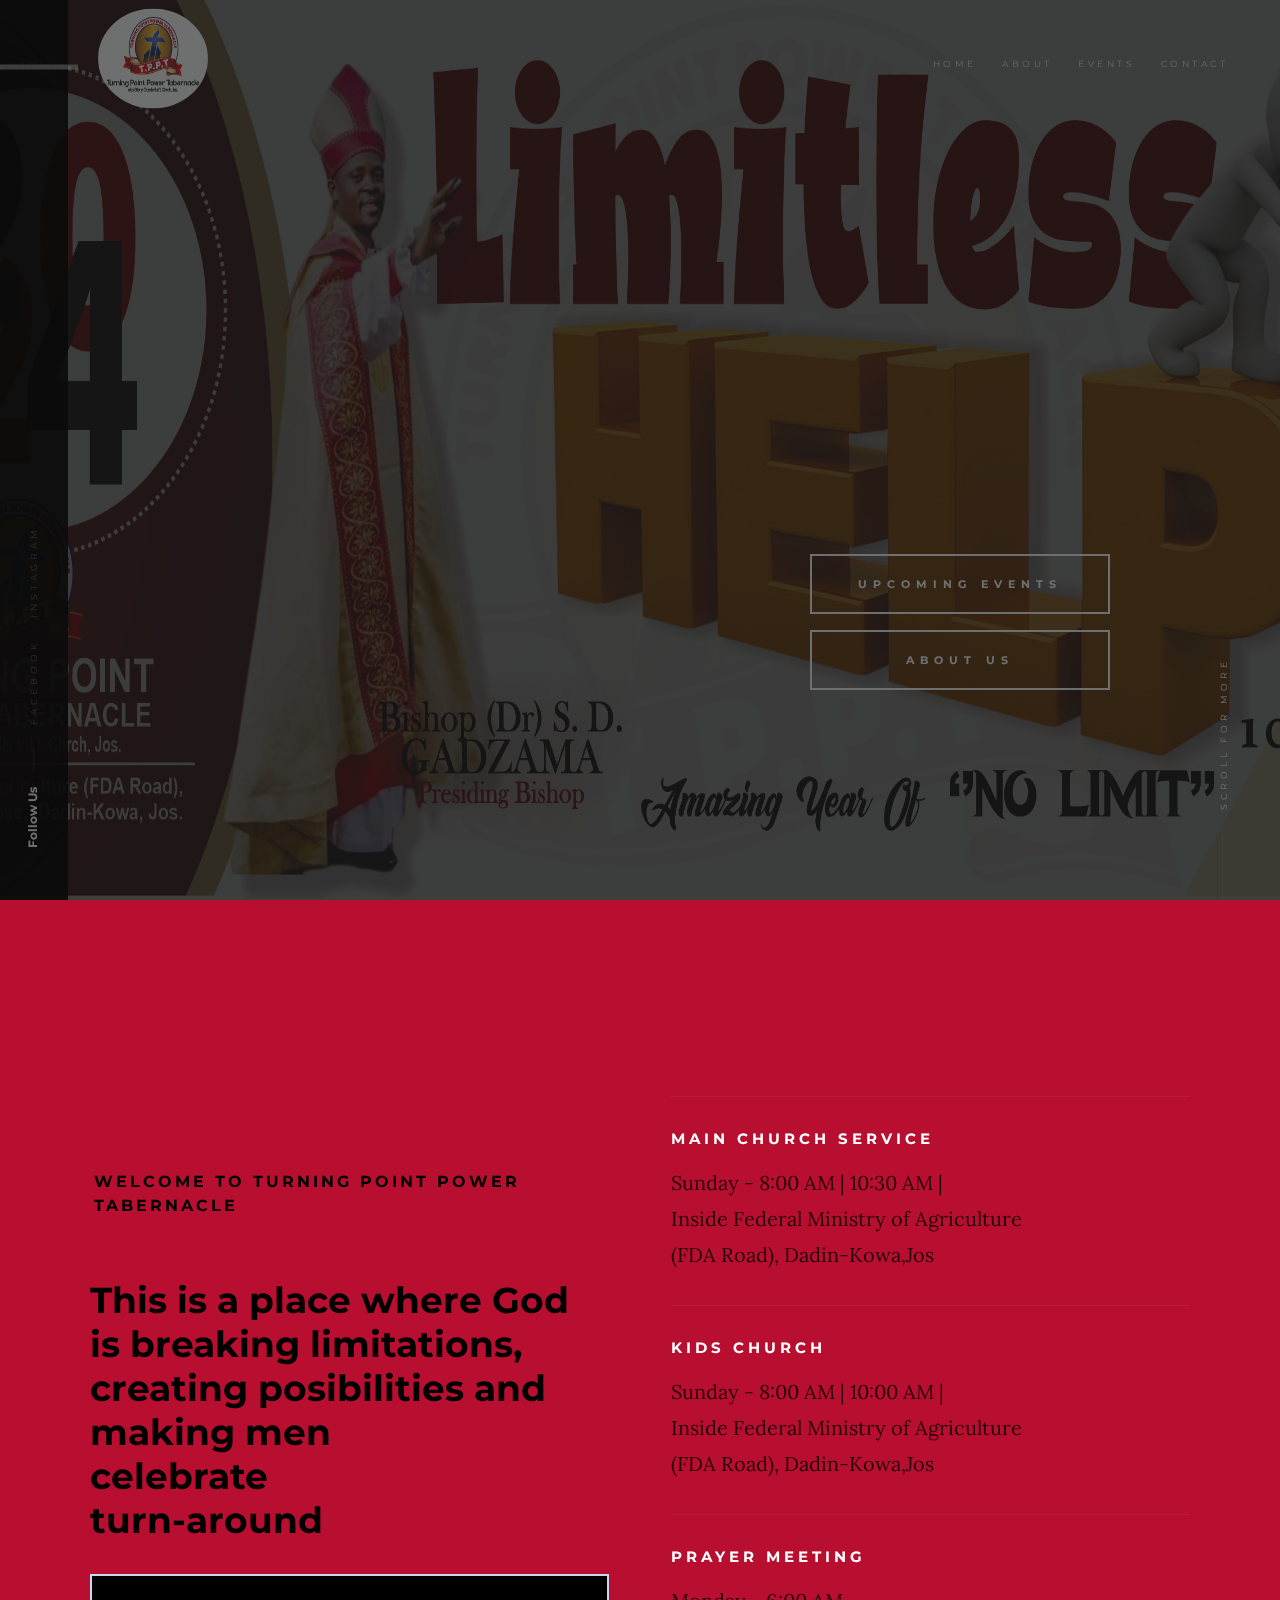
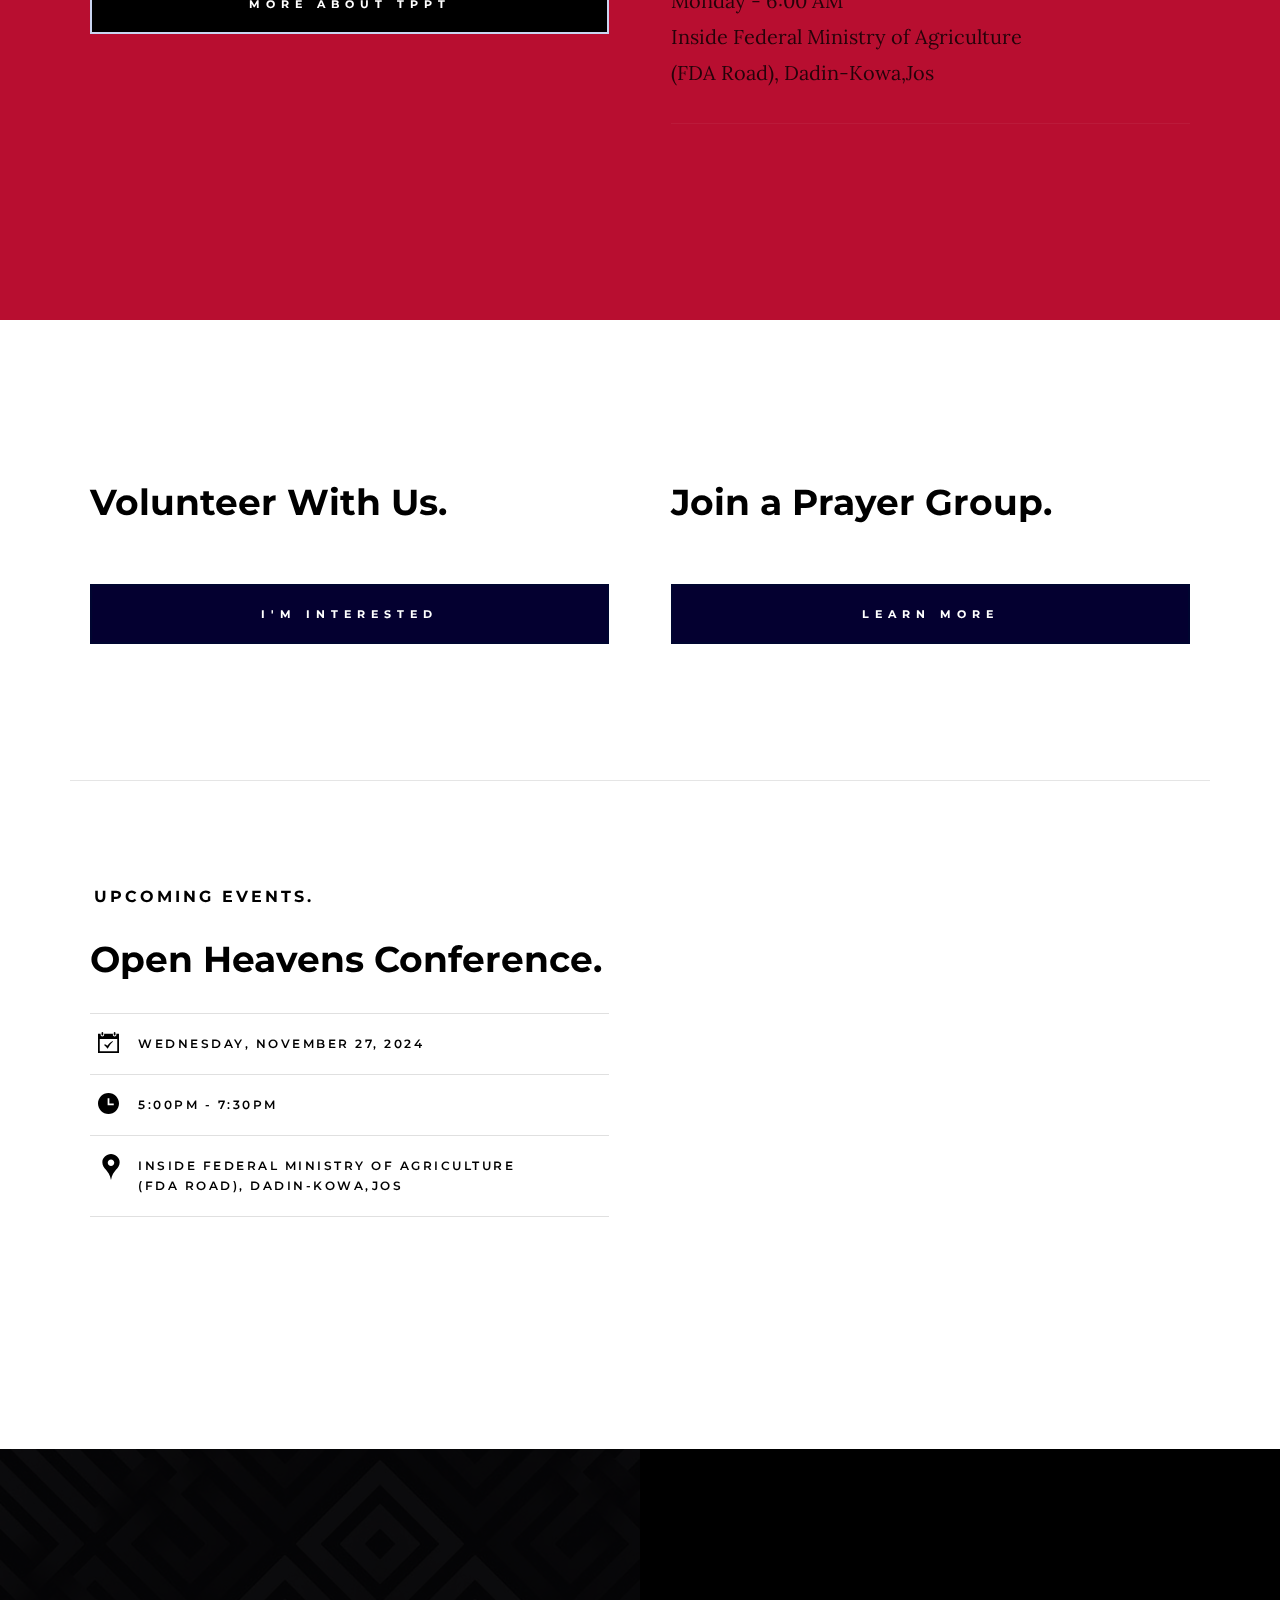
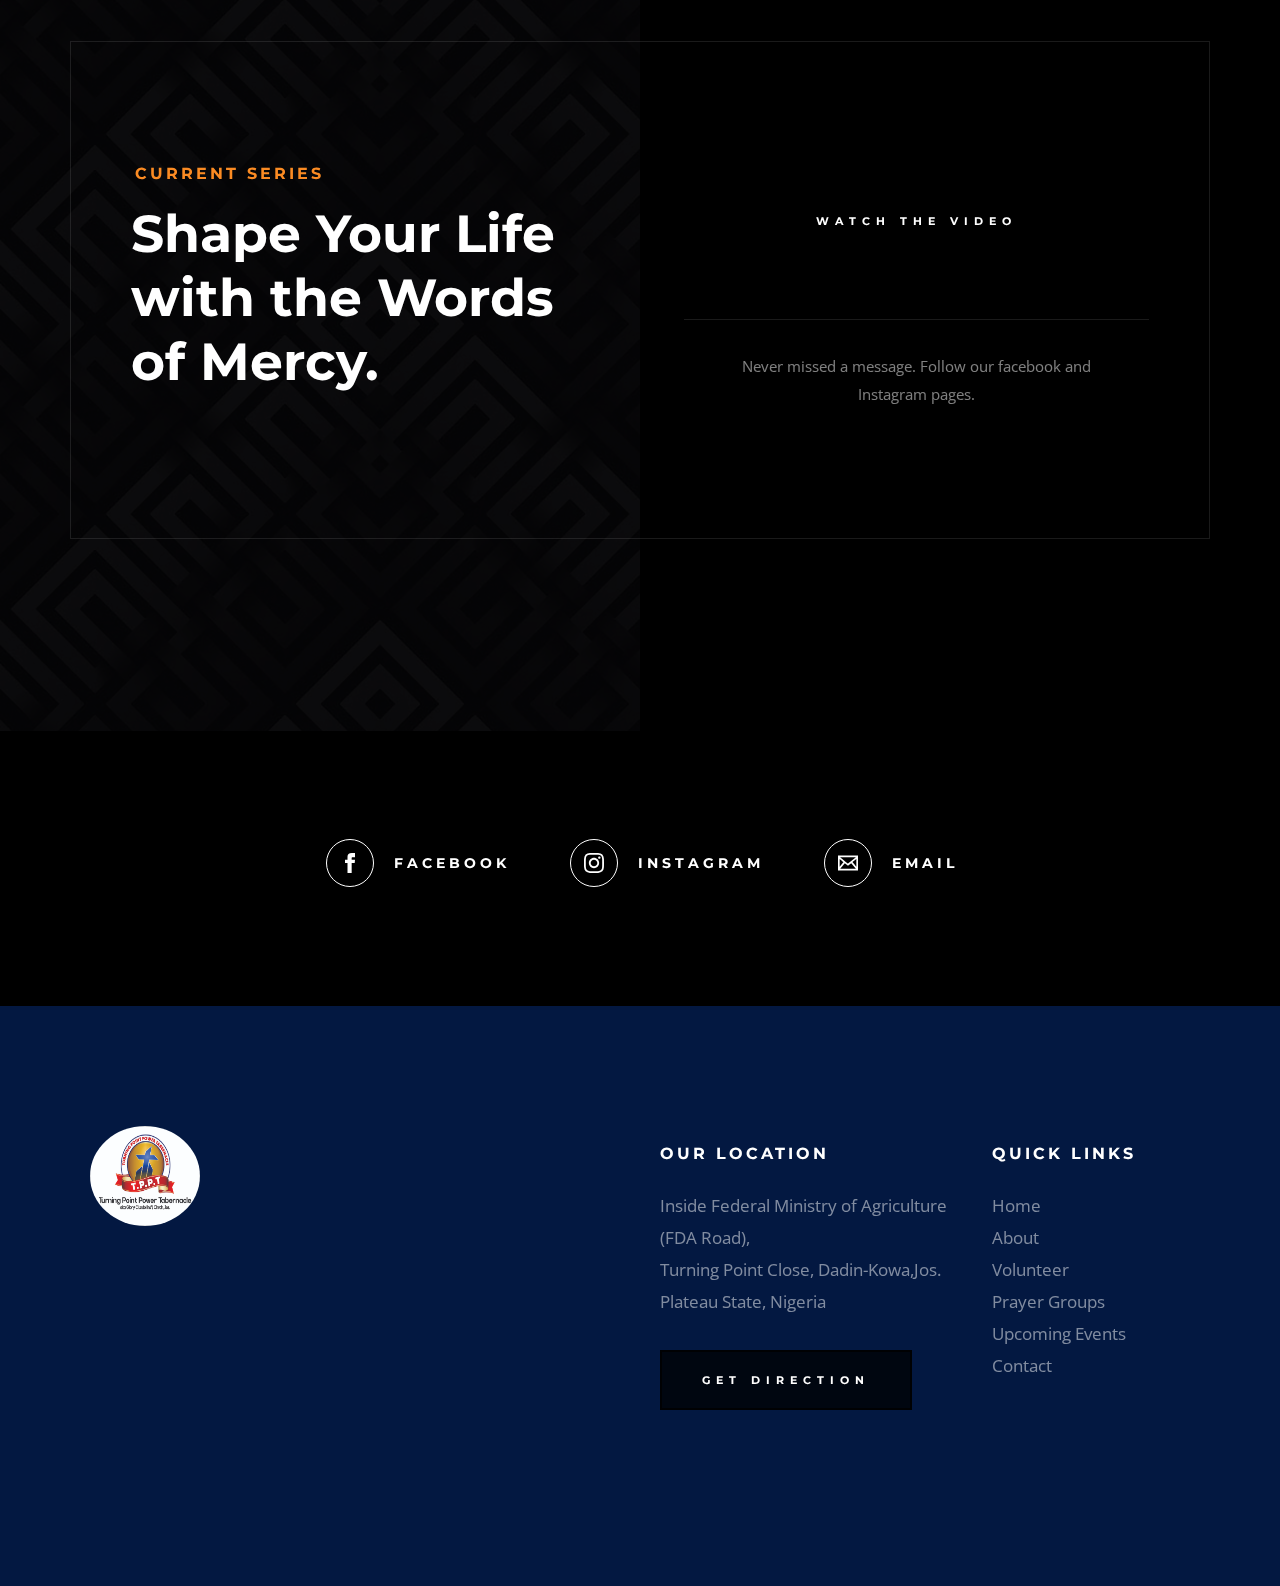
==== commit 71e3e618: "second push" ====
--- a/index.html
+++ b/index.html
@@ -5,6 +5,7 @@
     <!--- basic page needs
     ================================================== -->
     <meta charset="utf-8">
+    <link rel="shortcut icon" href="images/Church Logo.jpg" type="image/x-icon">
     <title>TPPT</title>
     <meta name="description" content="">
     <meta name="author" content="">
@@ -117,8 +118,8 @@
 
             <div class="column large-half medium-full">
                 <h3 class="subhead">Welcome to Turning Point Power Tabernacle</h3>
-                <p class="lead">
-                    <h1>
+                <p class="content">
+                    <h1>  
                         This is a place where God is breaking limitations, <br>
                         creating posibilities and making men  <br>
                         celebrate <br>
@@ -133,7 +134,7 @@
                     <li>
                         <h4>Main Church Service</h4>
                         <p>
-                        Sunday - 8:00 AM | 1:00 PM | <br>
+                        Sunday - 8:00 AM | 10:30 AM | <br>
                         Inside Federal Ministry of Agriculture <br>
                         (FDA Road), Dadin-Kowa,Jos
                         </p>
@@ -141,7 +142,7 @@
                     <li>
                         <h4>Kids Church</h4>
                         <p>
-                        Sunday - 8:00 AM | 12:00 PM |  <br>
+                        Sunday - 8:00 AM | 10:00 AM |  <br>
                         Inside Federal Ministry of Agriculture <br>
                         (FDA Road), Dadin-Kowa,Jos
                         </p>
@@ -208,13 +209,13 @@
                 
                 </p>
                 <ul class="events-list__meta">
-                    <li class="events-list__meta-date">Wednesday, november 13, 2024</li>
+                    <li class="events-list__meta-date">Wednesday, November 27, 2024</li>
                     <li class="events-list__meta-time">5:00PM - 7:30PM</li>
                     <li class="events-list__meta-location"> Inside Federal Ministry of Agriculture <br>
                         (FDA Road), Dadin-Kowa,Jos</li>
                 </ul>
             </div> <!-- end events-list__item -->
-            <div class="column events-list__item">
+            <!-- <div class="column events-list__item">
                 <h3 class="display-1 events-list__item-title">
                     <a href="#0" title="">Prayer Meeting.</a>
                 </h3>
@@ -227,8 +228,8 @@
                     <li class="events-list__meta-location"> Inside Federal Ministry of Agriculture <br>
                         (FDA Road), Dadin-Kowa,Jos</li>
                 </ul>
-            </div> <!-- end events-list__item -->
-            <div class="column events-list__item">
+            </div> <! end events-list__item -->
+            <!-- <div class="column events-list__item">
                 <h3 class="display-1 events-list__item-title">
                     <a href="#0" title="">Cross Over Service.</a>
                 </h3>
@@ -240,9 +241,9 @@
                     <li class="events-list__meta-time">9:00PM - 12:00AM</li>
                     <li class="events-list__meta-location"> Inside Federal Ministry of Agriculture <br>
                         (FDA Road), Dadin-Kowa,Jos</li>
-                </ul>
+                </ul> -->
             </div> <!-- end events-list__item -->
-            
+             
 
         </div> <!-- end events-list -->
 
@@ -363,7 +364,7 @@
                             <li><a href="index.html">Home</a></li>
                             <li><a href="about.html">About</a></li>
                             <li><a href="volunteer.html">Volunteer</a></li>
-                            <li><a href="connect-group.html">Connect Groups</a></li>
+                            <li><a href="connect-group.html">Prayer Groups</a></li>
                             <li><a href="events.html">Upcoming Events</a></li>
                             <li><a href="contact.html">Contact</a></li>
                         </ul>
--- a/css/main.css
+++ b/css/main.css
@@ -1720,7 +1720,7 @@
   font-weight: 700;
   text-align: center;
   color: #ffffff;
-  background-color: #3b0d11;
+  background-color: #100d3b;
   height: 4.8rem;
   width: 4.8rem;
   line-height: 4.8rem;
@@ -2523,17 +2523,17 @@
 .s-about {
   padding-top: 19.6rem;
   padding-bottom: 19.6rem;
-  background-color: #02064b;
-  color: rgba(255, 255, 255, 0.8);
+  background-color: #b80e30;
+  color: rgba(0, 0, 0, 0.8);
 }
 
 .s-about .subhead {
-  color: #f6f6f6;
+  color: #000000;
   margin-bottom: 4rem;
 }
 
-.s-about .lead {
-  color: #ffffff;
+.s-about .content {
+  color: #000000;
   margin-bottom: 4rem;
 }
 
@@ -2542,7 +2542,7 @@
   width: 100%;
   margin-right: 0;
   background-color: #000000;
-  border-color: #000000;
+  border-color: #cad5f1;
 }
 
 /* ------------------------------------------------------------------- 
